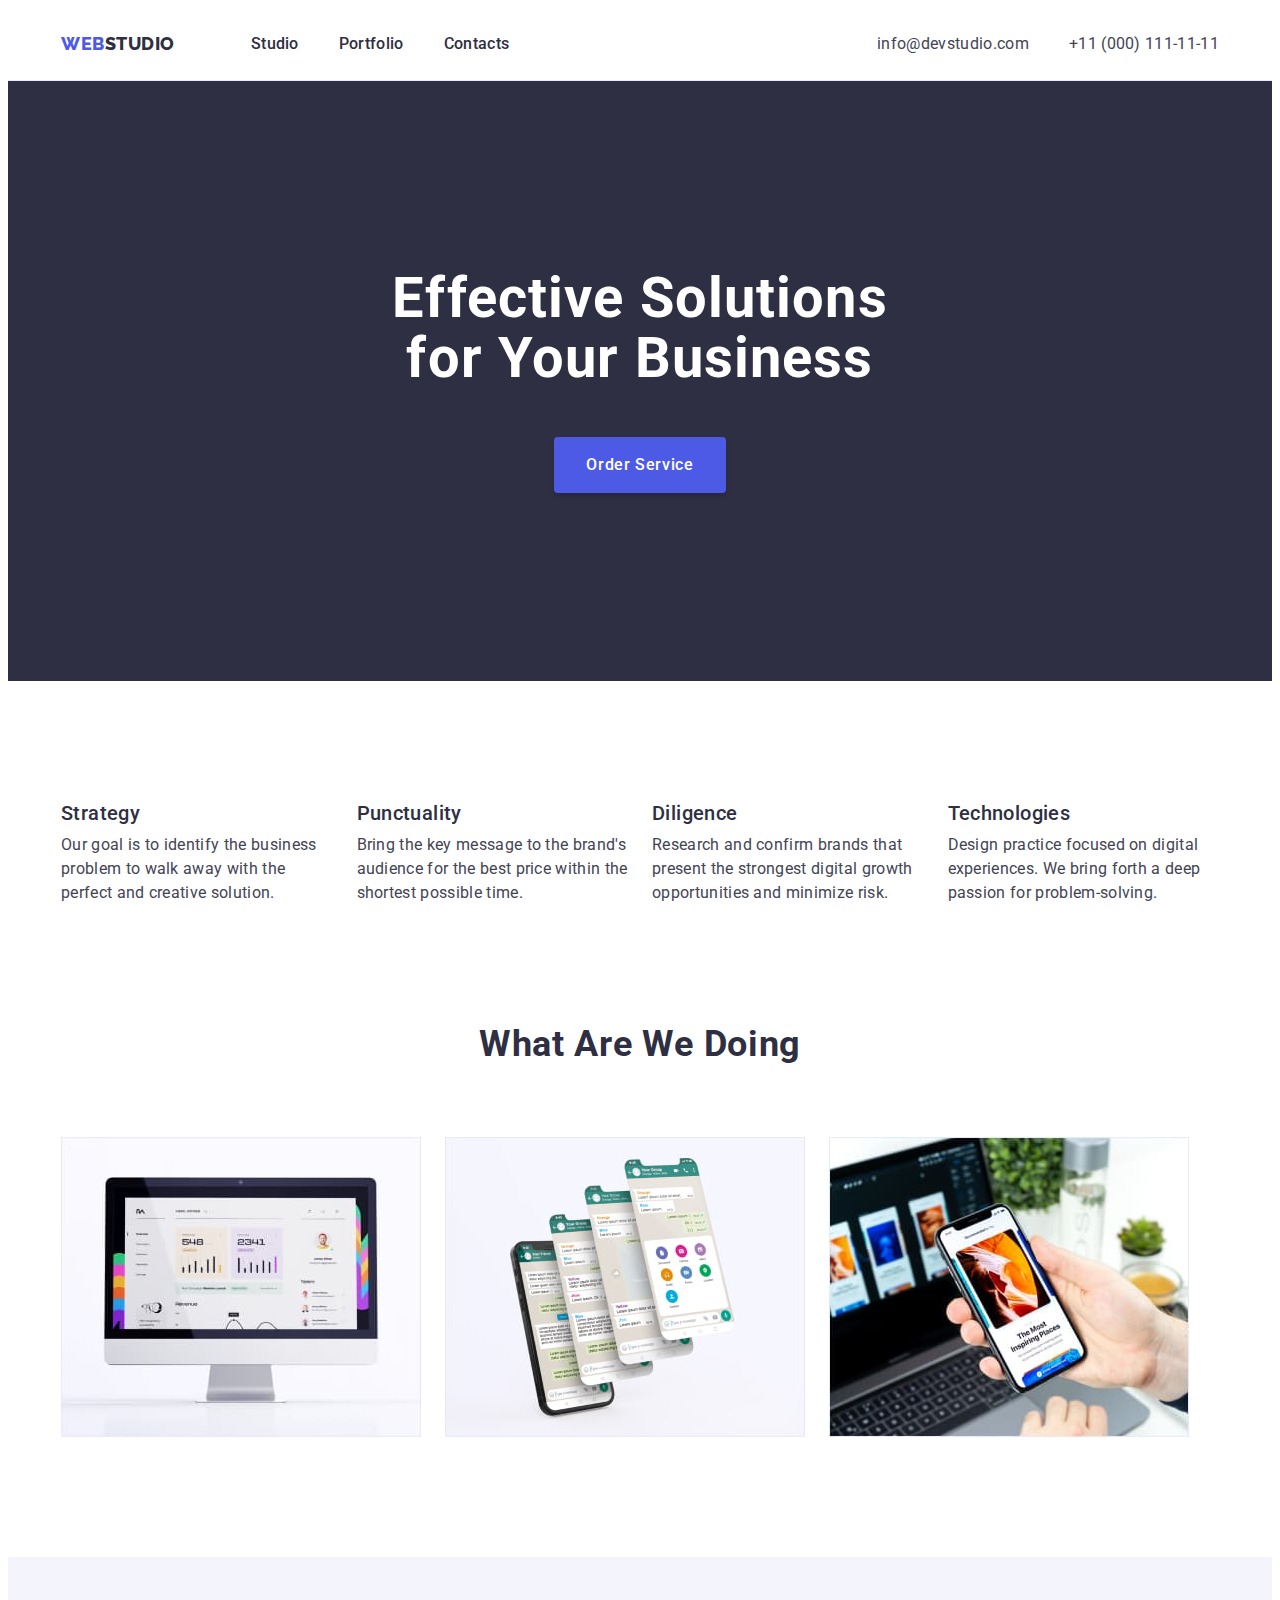
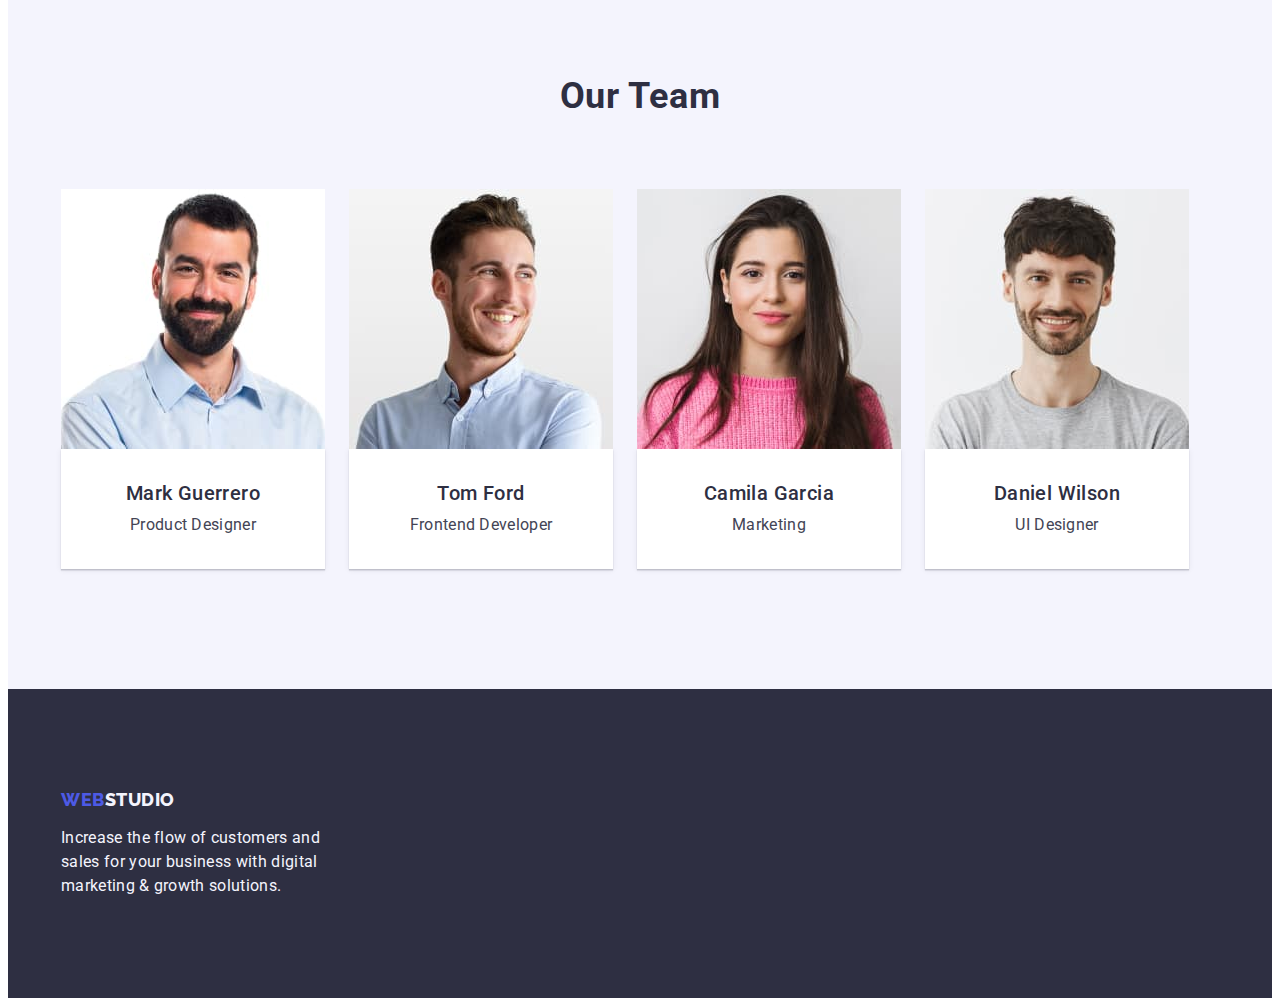
==== index.html @ 22bd16d6 "Initial commit" ====
<!DOCTYPE html>
<html lang="en">

<head>
  <meta charset="UTF-8" />
  <meta name="viewport" content="width=device-width, initial-scale=1.0" />
  <title>WebStudio</title>
  <link rel="stylesheet" href="https://cdnjs.cloudflare.com/ajax/libs/modern-normalize/2.0.0/modern-normalize.min.css"
    integrity="sha512-4xo8blKMVCiXpTaLzQSLSw3KFOVPWhm/TRtuPVc4WG6kUgjH6J03IBuG7JZPkcWMxJ5huwaBpOpnwYElP/m6wg=="
    crossorigin="anonymous" referrerpolicy="no-referrer" />
  <link rel="stylesheet" href="./css/styles.css" />
  <link rel="preconnect" href="https://fonts.googleapis.com" />
  <link rel="preconnect" href="https://fonts.gstatic.com" crossorigin />
  <link href="https://fonts.googleapis.com/css2?family=Raleway:wght@800&family=Roboto:wght@400;500;700;900&display=swap"
    rel="stylesheet" />
</head>

<body>
  <header class="header">
    <div class="container header-wrap">
      <nav class="header-nav">
        <a class="link logo" href="./index.html">Web<span class="logo-acent">Studio</span></a>
        <ul class="header-list list">
          <li>
            <a class="header-list-item link" href="./index.html">Studio</a>
          </li>
          <li>
            <a class="header-list-item link" href="./portfolio.html">Portfolio</a>
          </li>
          <li><a class="header-list-item link" href="">Contacts</a></li>
        </ul>
      </nav>
      <address class="header-address">
        <ul class="header-list list">
          <li>
            <a class="header-address-item link" href="mailto:info@devstudio.com">info@devstudio.com</a>
          </li>
          <li>
            <a class="header-address-item link" href="tel:+110001111111">+11 (000) 111-11-11</a>
          </li>
        </ul>
      </address>
    </div>
  </header>
  <main>
    <section class="main-banner section">
      <div class="container">
        <h1 class="main-banner-title">Effective Solutions for Your Business</h1>
        <button class="button main-banner-button" type="button">
          Order Service
        </button>
      </div>
    </section>
    <section id="studio" class="studio section">
      <div class="container">
        <h2 class="section-title visually-hidden">Advantages</h2>
        <ul class="list studio-list">
          <li class="studio-list-item">
            <h3 class="section-sub-title">Strategy</h3>
            <p class="main-text">
              Our goal is to identify the business problem to walk away with the
              perfect and creative solution.
            </p>
          </li>
          <li class="studio-list-item">
            <h3 class="section-sub-title">Punctuality</h3>
            <p class="main-text">
              Bring the key message to the brand's audience for the best price
              within the shortest possible time.
            </p>
          </li>
          <li class="studio-list-item">
            <h3 class="section-sub-title">Diligence</h3>
            <p class="main-text">
              Research and confirm brands that present the strongest digital
              growth opportunities and minimize risk.
            </p>
          </li>
          <li class="studio-list-item">
            <h3 class="section-sub-title">Technologies</h3>
            <p class="main-text">
              Design practice focused on digital experiences. We bring forth a
              deep passion for problem-solving.
            </p>
          </li>
        </ul>
      </div>
    </section>
    <section id="portfolio" class="portfolio section">
      <div class="container">
        <h2 class="section-title">What are we doing</h2>
        <ul class="portfolio-list list">
          <li class="portfolio-item">
            <img src="./images/contact1.jpg" alt="monitor" width="360" height="300" />
          </li>
          <li class="portfolio-item">
            <img src="./images/contact2.jpg" alt="screens phone" width="360" height="300" />
          </li>
          <li class="portfolio-item">
            <img src="./images/contact3.jpg" alt="phone in hand" width="360" height="300" />
          </li>
        </ul>
      </div>
    </section>
    <section id="contacts" class="contacts section">
      <div class="container contacts-wrap">
        <h2 class="section-title">Our Team</h2>
        <ul class="contacts-list list">
          <li class="contacts-item">
            <img src="./images/team1.jpg" alt="member of our team" width="264" height="260" />
            <div class="contacts-list-info">
              <h3 class="section-sub-title">Mark Guerrero</h3>
              <p class="main-text">Product Designer</p>
            </div>
          </li>
          <li class="contacts-item">
            <img src="./images/team2.jpg" alt="member of our team" width="264" height="260" />
            <div class="contacts-list-info">
              <h3 class="section-sub-title">Tom Ford</h3>
              <p class="main-text">Frontend Developer</p>
            </div>
          </li>
          <li class="contacts-item">
            <img src="./images/team3.jpg" alt="member of our team" width="264" height="260" />
            <div class="contacts-list-info">
              <h3 class="section-sub-title">Camila Garcia</h3>
              <p class="main-text">Marketing</p>
            </div>
          </li>
          <li class="contacts-item">
            <img src="./images/team4.jpg" alt="member of our team" width="264" height="260" />
            <div class="contacts-list-info">
              <h3 class="section-sub-title">Daniel Wilson</h3>
              <p class="main-text">UI Designer</p>
            </div>
          </li>
        </ul>
      </div>
    </section>
  </main>
  <footer class="footer">
    <div class="container">
      <a class="link logo" href="./index.html">Web<span class="logo-acent">Studio</span></a>
      <p class="main-text">
        Increase the flow of customers and sales for your business with digital
        marketing & growth solutions.
      </p>
    </div>
  </footer>
</body>

</html>
---- css/styles.css ----
/* CSS Variables */
:root {
    --primary-font: "Roboto", sans-serif;
    --title-font: "Raleway", sans-serif;
    --primary-dark-color: #2e2f42;
    --primary-light-color: #ffffff;
    --second-light-color: #f4f4fd;
    --third-ligth-color: #e7e9fc;
    --second-primary-color: #2e2f42;
    --color-text: #434455;
    --corp-color: #4d5ae5;
    --corp-color-hover: #404bbf;
}

/* Reset */
body {
    font-family: var(--primary-font);
    font-size: 16px;
    line-height: 1.5;
    letter-spacing: 0.02em;
    color: var(--color-text);
    background: var(--primary-light-color);
}

p,
h1,
h2,
h3,
h4,
h5,
h6 {
    margin: 0;
}

img {
    display: block;
}

ul,
ol {
    margin: 0;
    padding: 0;
}

.link {
    text-decoration: none;
    color: currentColor;
}

.list {
    list-style-type: none;
}

.container {
    width: 1158px;
    padding: 0 15px;
    margin: 0 auto;
}

.section {
    padding-bottom: 120px;
}

.section-title {
    font-size: 36px;
    line-height: 1.11;
    letter-spacing: 0.02em;
    text-transform: capitalize;
    color: var(--primary-dark-color);
}

.visually-hidden {
    position: absolute;
    width: 1px;
    height: 1px;
    margin: -1px;
    border: 0;
    padding: 0;
    white-space: nowrap;
    clip-path: inset(100%);
    clip: rect(0 0 0 0);
    overflow: hidden;
}

.main-banner-title,
.section-title,
.section-sub-title {
    text-align: center;
}

.section-sub-title {
    font-size: 20px;
    font-weight: 500;
    line-height: 1.2;
    letter-spacing: 0.02em;
    color: var(--primary-dark-color);
}

.logo {
    font-family: var(--title-font);
    font-size: 18px;
    font-weight: 800;
    line-height: 1.17;
    letter-spacing: 0.03em;
    text-transform: uppercase;
    color: var(--corp-color);
    display: inline-block;
}

.logo-acent {
    color: var(--primary-dark-color);
}

.button {
    font-family: inherit;
    cursor: pointer;
    font-weight: 500;
    font-size: 16px;
    line-height: 1.5;
    letter-spacing: 0.04em;
}

.main-banner-button {
    background-color: var(--corp-color);
    color: var(--primary-light-color);
}

.button:hover,
.button:focus {
    background-color: var(--corp-color-hover);
}

/* style for header */

.header {
    background-color: var(--primary-light-color);
    border-bottom: 1px solid var(--third-ligth-color);
}

.header-wrap {
    display: flex;
    justify-content: space-between;
}

.header .link {
    padding: 24px 0;
    display: block;
}

.header .logo {
    margin-right: 76px;
}

.header-nav {
    display: flex;
    align-items: center;
}

.header-list {
    display: flex;
    gap: 40px;
}

.header-list-item,
.header-address-item {
    font-size: 16px;
    line-height: 1.5;
    letter-spacing: 0.02em;
}

.header-list-item {
    font-weight: 500;
    color: var(--primary-dark-color);
}

.header-list-item:hover,
.header-list-item:focus {
    color: var(--corp-color-hover);
}

.header-address {
    font-style: normal;
}

.header-address-item {
    color: var(--color-text);
}

.header-address-item:hover,
.header-address-item:focus {
    color: var(--corp-color-hover);
}

/* style for foter */
.footer {
    background-color: var(--second-primary-color);
    color: var(--second-light-color);
    padding: 100px 0 100px;
}

.footer .logo-acent {
    color: var(--second-light-color);
}

.footer .main-text {
    max-width: 264px;
}

.footer .logo {
    margin-bottom: 16px;
}

/* section main-banner  */
.main-banner {
    background-color: var(--primary-dark-color);
    padding: 188px 0 188px;
}

.main-banner-title {
    font-size: 56px;
    font-weight: 700;
    line-height: 1.07;
    letter-spacing: 0.02em;
    color: var(--primary-light-color);
    max-width: 496px;
    margin: 0 auto;
}

.main-banner-button {
    margin: 48px auto 0;
    display: block;
    padding: 16px 32px;
    border: none;
    min-width: 169px;
    border-radius: 4px;
    box-shadow: 0px 4px 4px 0px rgba(0, 0, 0, 0.15);
}

/* section studio */
.studio {
    padding: 120px 0;
}

.studio-list {
    display: flex;
    gap: 24px;
}

.studio-list-item {
    width: calc((100% - 24px * 3)/4);
}

.studio-list-item .section-sub-title {
    margin-bottom: 8px;
    text-align: left;
}

/* section portfolio */

.portfolio .section-title {
    margin-bottom: 72px;
}

.portfolio-list {
    display: flex;
    gap: 24px;
}

/* section contacts */
.contacts {
    background-color: var(--second-light-color);
    padding: 120px 0;
}

.contacts .section-title {
    margin-bottom: 72px;
}

.contacts-list {
    display: flex;
    gap: 24px;
}

.contacts-item {
    text-align: center;
    background: var(--primary-light-color);
    border-radius: 0px 0px 4px 4px;
}

.contacts-list-info {
    padding: 32px 0;
    background: var(--white, #FFF);
    box-shadow: 0px 2px 1px 0px rgba(46, 47, 66, 0.08),
        0px 1px 1px 0px rgba(46, 47, 66, 0.16),
        0px 1px 6px 0px rgba(46, 47, 66, 0.08);
}

.contacts-list-info .section-sub-title {
    margin-bottom: 8px;
}

/* section portfolio-page */
.portfolio-page {
    padding-top: 96px;
}

.portfolio-page-item .section-sub-title {
    text-align: left;
}

.filter {
    margin-bottom: 72px;
    display: flex;
    justify-content: center;
    gap: 24px;
}

.filter-button {
    background: var(--second-light-color);
    color: var(--corp-color);
    font-size: 16px;
    font-weight: 500;
    line-height: 1.5;
    letter-spacing: 0.04em;
    border-radius: 4px;
    padding: 12px 24px;
    border: 1px solid var(--third-ligth-color);
}

.filter-button:hover,
.filter-button:focus {
    background: var(--corp-color-hover);
    color: var(--primary-light-color);
    box-shadow: 0px 2px 2px 0px rgba(0, 0, 0, 0.12),
        0px 2px 1px 0px rgba(0, 0, 0, 0.08),
        0px 3px 1px 0px rgba(0, 0, 0, 0.10);
    border: 1px solid transparent;
}

.portfolio-page-list {
    display: flex;
    flex-wrap: wrap;
    gap: 48px 24px;
}

.portfolio-page-item {
    width: calc((100% - 24px * 2) / 3);
}

.portfolio-page-item-info {
    padding: 32px 16px;
    background: var(--white, #FFF);
    border: 1px solid var(--third-ligth-color);
    border-top: none;
}

.portfolio-page-item-info .section-sub-title {
    margin-bottom: 8px;
}
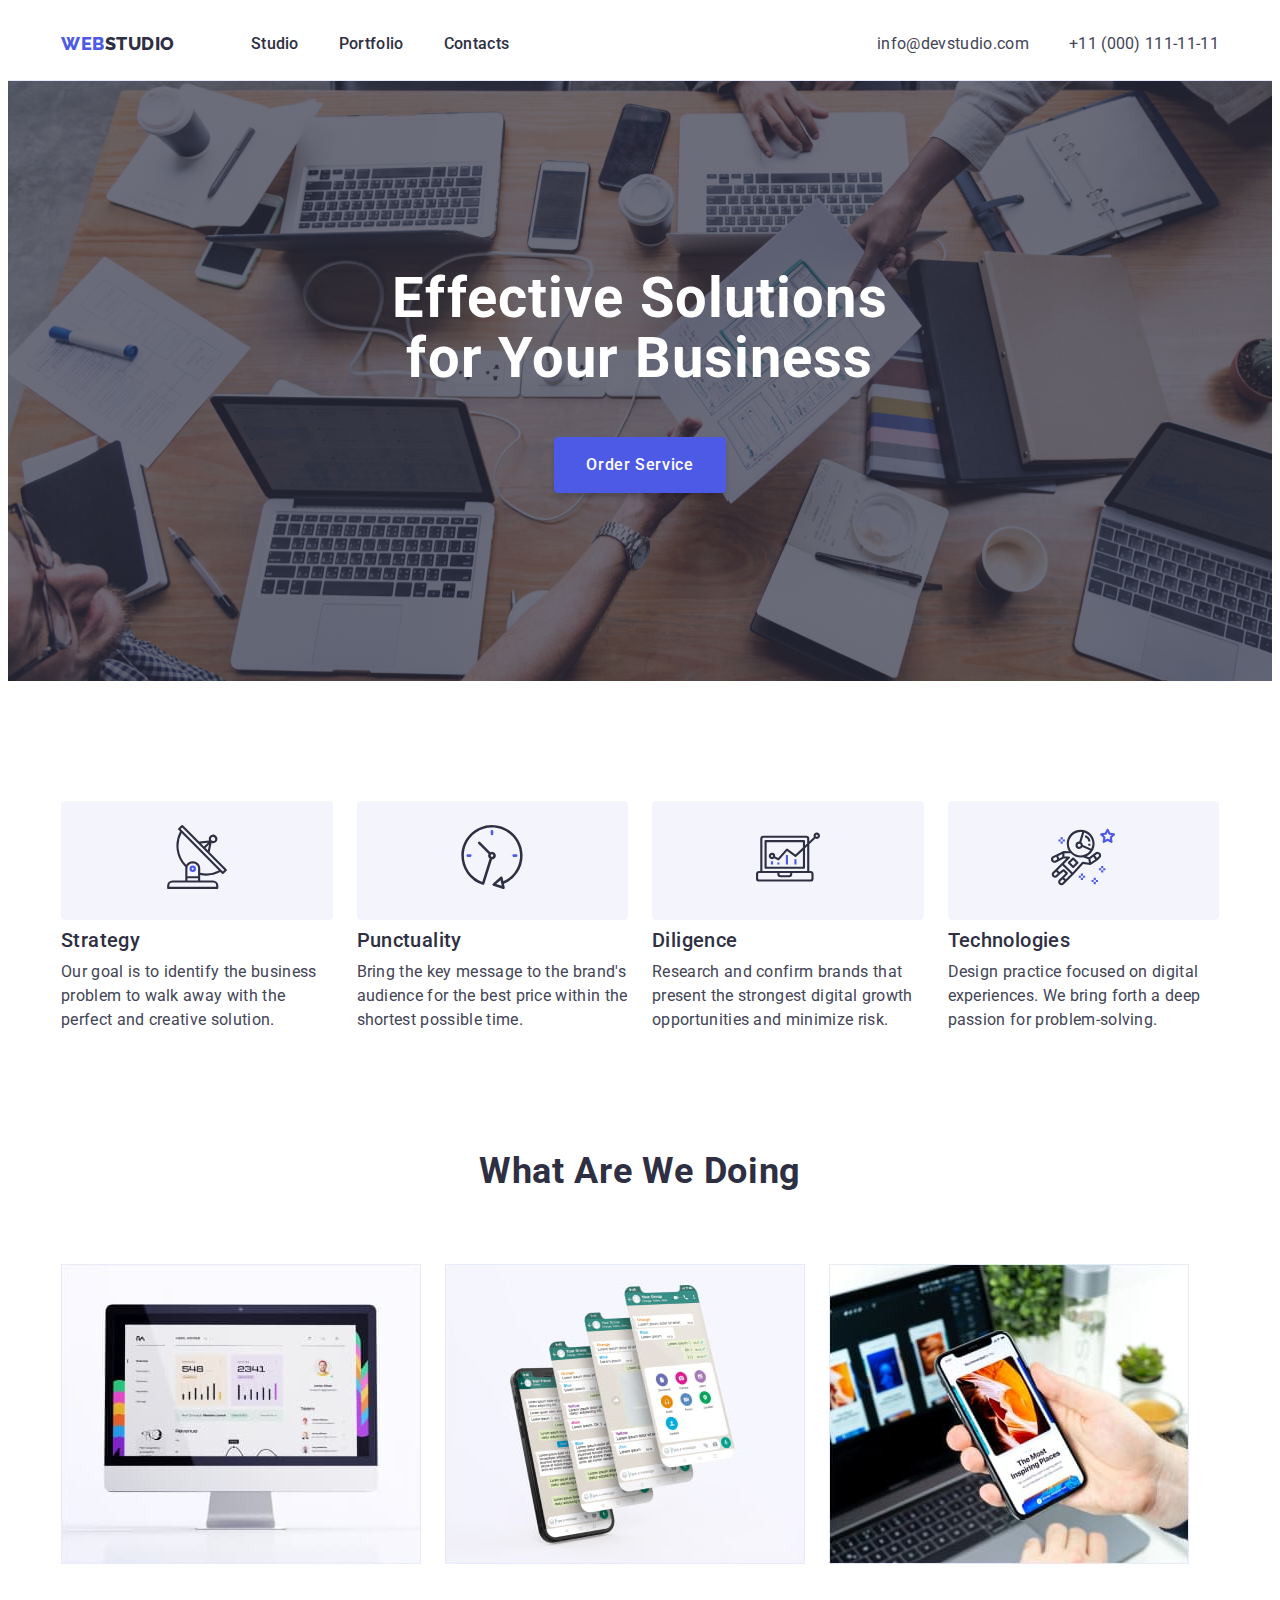
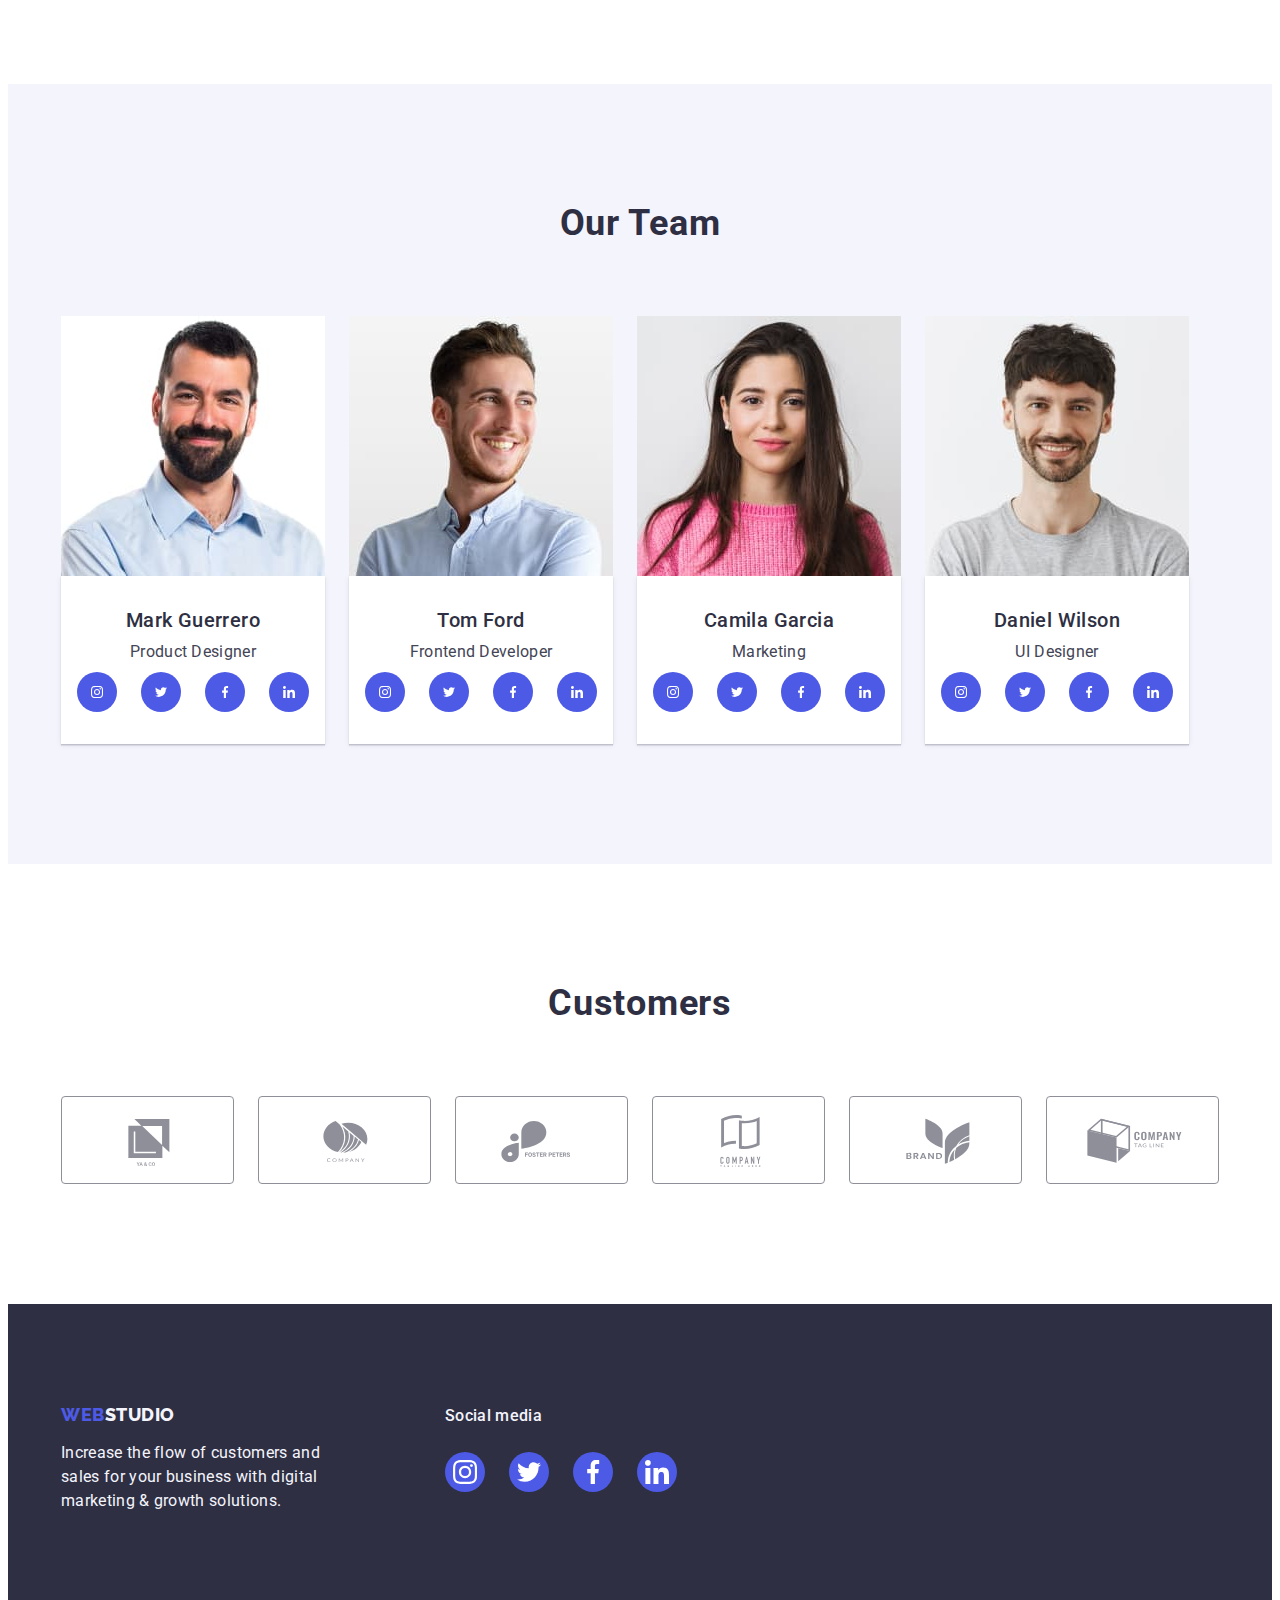
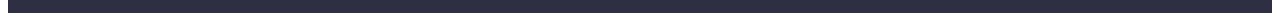
==== commit 2dbd872d: "mark up and style" ====
--- a/index.html
+++ b/index.html
@@ -44,9 +44,18 @@
   </header>
   <main>
     <section class="main-banner section">
+      <div class="backdrop is-hidden" data-modal>
+        <div class="modal">
+          <button class="modal-btn" type="button" data-modal-close>
+            <svg class="social-icon" width="8" height="8">
+              <use href="./images/icons.svg#icon-close-black"></use>
+            </svg>
+          </button>
+        </div>
+      </div>
       <div class="container">
         <h1 class="main-banner-title">Effective Solutions for Your Business</h1>
-        <button class="button main-banner-button" type="button">
+        <button class="button main-banner-button" type="button" data-modal-open>
           Order Service
         </button>
       </div>
@@ -56,6 +65,11 @@
         <h2 class="section-title visually-hidden">Advantages</h2>
         <ul class="list studio-list">
           <li class="studio-list-item">
+            <div class="studio-list-icon">
+              <svg class="social-icon" width="64" height="64">
+                <use href="./images/icons.svg#icon-antenna"></use>
+              </svg>
+            </div>
             <h3 class="section-sub-title">Strategy</h3>
             <p class="main-text">
               Our goal is to identify the business problem to walk away with the
@@ -63,6 +77,11 @@
             </p>
           </li>
           <li class="studio-list-item">
+            <div class="studio-list-icon">
+              <svg class="social-icon" width="64" height="64">
+                <use href="./images/icons.svg#icon-clock"></use>
+              </svg>
+            </div>
             <h3 class="section-sub-title">Punctuality</h3>
             <p class="main-text">
               Bring the key message to the brand's audience for the best price
@@ -70,6 +89,11 @@
             </p>
           </li>
           <li class="studio-list-item">
+            <div class="studio-list-icon">
+              <svg class="social-icon" width="64" height="64">
+                <use href="./images/icons.svg#icon-diagram"></use>
+              </svg>
+            </div>
             <h3 class="section-sub-title">Diligence</h3>
             <p class="main-text">
               Research and confirm brands that present the strongest digital
@@ -77,6 +101,11 @@
             </p>
           </li>
           <li class="studio-list-item">
+            <div class="studio-list-icon">
+              <svg class="social-icon" width="64" height="64">
+                <use href="./images/icons.svg#icon-astronaut"></use>
+              </svg>
+            </div>
             <h3 class="section-sub-title">Technologies</h3>
             <p class="main-text">
               Design practice focused on digital experiences. We bring forth a
@@ -111,6 +140,36 @@
             <div class="contacts-list-info">
               <h3 class="section-sub-title">Mark Guerrero</h3>
               <p class="main-text">Product Designer</p>
+              <ul class="icon-list list">
+                <li>
+                  <a href="" class="icon-link">
+                    <svg class="social-icon" width="12" height="12">
+                      <use href="./images/icons.svg#icon-instagram"></use>
+                    </svg>
+                  </a>
+                </li>
+                <li>
+                  <a href="" class="icon-link">
+                    <svg class="social-icon" width="12" height="12">
+                      <use href="./images/icons.svg#icon-twitter"></use>
+                    </svg>
+                  </a>
+                </li>
+                <li>
+                  <a href="" class="icon-link">
+                    <svg class="social-icon" width="12" height="12">
+                      <use href="./images/icons.svg#icon-facebook"></use>
+                    </svg>
+                  </a>
+                </li>
+                <li>
+                  <a href="" class="icon-link">
+                    <svg class="social-icon" width="12" height="12">
+                      <use href="./images/icons.svg#icon-linkedin"></use>
+                    </svg>
+                  </a>
+                </li>
+              </ul>
             </div>
           </li>
           <li class="contacts-item">
@@ -118,6 +177,36 @@
             <div class="contacts-list-info">
               <h3 class="section-sub-title">Tom Ford</h3>
               <p class="main-text">Frontend Developer</p>
+              <ul class="icon-list list">
+                <li>
+                  <a href="" class="icon-link">
+                    <svg class="social-icon" width="12" height="12">
+                      <use href="./images/icons.svg#icon-instagram"></use>
+                    </svg>
+                  </a>
+                </li>
+                <li>
+                  <a href="" class="icon-link">
+                    <svg class="social-icon" width="12" height="12">
+                      <use href="./images/icons.svg#icon-twitter"></use>
+                    </svg>
+                  </a>
+                </li>
+                <li>
+                  <a href="" class="icon-link">
+                    <svg class="social-icon" width="12" height="12">
+                      <use href="./images/icons.svg#icon-facebook"></use>
+                    </svg>
+                  </a>
+                </li>
+                <li>
+                  <a href="" class="icon-link">
+                    <svg class="social-icon" width="12" height="12">
+                      <use href="./images/icons.svg#icon-linkedin"></use>
+                    </svg>
+                  </a>
+                </li>
+              </ul>
             </div>
           </li>
           <li class="contacts-item">
@@ -125,6 +214,36 @@
             <div class="contacts-list-info">
               <h3 class="section-sub-title">Camila Garcia</h3>
               <p class="main-text">Marketing</p>
+              <ul class="icon-list list">
+                <li>
+                  <a href="" class="icon-link">
+                    <svg class="social-icon" width="12" height="12">
+                      <use href="./images/icons.svg#icon-instagram"></use>
+                    </svg>
+                  </a>
+                </li>
+                <li>
+                  <a href="" class="icon-link">
+                    <svg class="social-icon" width="12" height="12">
+                      <use href="./images/icons.svg#icon-twitter"></use>
+                    </svg>
+                  </a>
+                </li>
+                <li>
+                  <a href="" class="icon-link">
+                    <svg class="social-icon" width="12" height="12">
+                      <use href="./images/icons.svg#icon-facebook"></use>
+                    </svg>
+                  </a>
+                </li>
+                <li>
+                  <a href="" class="icon-link">
+                    <svg class="social-icon" width="12" height="12">
+                      <use href="./images/icons.svg#icon-linkedin"></use>
+                    </svg>
+                  </a>
+                </li>
+              </ul>
             </div>
           </li>
           <li class="contacts-item">
@@ -132,21 +251,124 @@
             <div class="contacts-list-info">
               <h3 class="section-sub-title">Daniel Wilson</h3>
               <p class="main-text">UI Designer</p>
-            </div>
+              <ul class="icon-list list">
+                <li>
+                  <a href="" class="icon-link">
+                    <svg class="social-icon" width="12" height="12">
+                      <use href="./images/icons.svg#icon-instagram"></use>
+                    </svg>
+                  </a>
+                </li>
+                <li>
+                  <a href="" class="icon-link">
+                    <svg class="social-icon" width="12" height="12">
+                      <use href="./images/icons.svg#icon-twitter"></use>
+                    </svg>
+                  </a>
+                </li>
+                <li>
+                  <a href="" class="icon-link">
+                    <svg class="social-icon" width="12" height="12">
+                      <use href="./images/icons.svg#icon-facebook"></use>
+                    </svg>
+                  </a>
+                </li>
+                <li>
+                  <a href="" class="icon-link">
+                    <svg class="social-icon" width="12" height="12">
+                      <use href="./images/icons.svg#icon-linkedin"></use>
+                    </svg>
+                  </a>
+                </li>
+              </ul>
+            </div>
+          </li>
+        </ul>
+      </div>
+    </section>
+    <section class="customers section">
+      <div class="container">
+        <h2 class="section-title">Customers</h2>
+        <ul class="customers-list list">
+          <li class="customers-item list">
+            <svg class="icon" width="104" height="56">
+              <use href="./images/icons.svg#customers-first"></use>
+            </svg>
+          </li>
+          <li class="customers-item list">
+            <svg class="icon" width="104" height="56">
+              <use href="./images/icons.svg#customers-second"></use>
+            </svg>
+          </li>
+          <li class="customers-item list">
+            <svg class="icon" width="104" height="56">
+              <use href="./images/icons.svg#customers-third"></use>
+            </svg>
+          </li>
+          <li class="customers-item list">
+            <svg class="icon" width="104" height="56">
+              <use href="./images/icons.svg#customers-fourth"></use>
+            </svg>
+          </li>
+          <li class="customers-item list">
+            <svg class="icon" width="104" height="56">
+              <use href="./images/icons.svg#customers-fifth"></use>
+            </svg>
+          </li>
+          <li class="customers-item list">
+            <svg class="icon" width="104" height="56">
+              <use href="./images/icons.svg#customers-sixth"></use>
+            </svg>
           </li>
         </ul>
       </div>
     </section>
   </main>
   <footer class="footer">
-    <div class="container">
-      <a class="link logo" href="./index.html">Web<span class="logo-acent">Studio</span></a>
-      <p class="main-text">
-        Increase the flow of customers and sales for your business with digital
-        marketing & growth solutions.
-      </p>
+    <div class="container footer-wrap">
+      <div>
+        <a class="link logo" href="./index.html">Web<span class="logo-acent">Studio</span></a>
+        <p class="main-text">
+          Increase the flow of customers and sales for your business with digital
+          marketing & growth solutions.
+        </p>
+      </div>
+      <div class="social-wrap">
+        <p class="social-wrap-title">Social media</p>
+        <ul class="icon-list list">
+          <li>
+            <a href="" class="icon-link">
+              <svg class="social-icon" width="24" height="24">
+                <use href="./images/icons.svg#icon-instagram"></use>
+              </svg>
+            </a>
+          </li>
+          <li>
+            <a href="" class="icon-link">
+              <svg class="social-icon" width="24" height="24">
+                <use href="./images/icons.svg#icon-twitter"></use>
+              </svg>
+            </a>
+          </li>
+          <li>
+            <a href="" class="icon-link">
+              <svg class="social-icon" width="24" height="24">
+                <use href="./images/icons.svg#icon-facebook"></use>
+              </svg>
+            </a>
+          </li>
+          <li>
+            <a href="" class="icon-link">
+              <svg class="social-icon" width="24" height="24">
+                <use href="./images/icons.svg#icon-linkedin"></use>
+              </svg>
+            </a>
+          </li>
+        </ul>
+      </div>
     </div>
   </footer>
+  <script src="./js/modal.js"></script>
 </body>
 
 </html>--- a/css/styles.css
+++ b/css/styles.css
@@ -10,6 +10,7 @@
     --color-text: #434455;
     --corp-color: #4d5ae5;
     --corp-color-hover: #404bbf;
+    --success-color: #31D0AA;
 }
 
 /* Reset */
@@ -118,11 +119,18 @@
     font-size: 16px;
     line-height: 1.5;
     letter-spacing: 0.04em;
+    transition: background-color 250ms ease;
+    -webkit-transition: background-color 250ms ease;
+    -moz-transition: background-color 250ms ease;
+    -ms-transition: background-color 250ms ease;
+    -o-transition: background-color 250ms ease;
+    transition-timing-function: cubic-bezier(0.4, 0, 0.2, 1);
 }
 
 .main-banner-button {
     background-color: var(--corp-color);
     color: var(--primary-light-color);
+    transition-timing-function: cubic-bezier(0.4, 0, 0.2, 1);
 }
 
 .button:hover,
@@ -169,8 +177,38 @@
 }
 
 .header-list-item {
+    position: relative;
     font-weight: 500;
     color: var(--primary-dark-color);
+    transition: color 250ms ease;
+    -webkit-transition: color 250ms ease;
+    -moz-transition: color 250ms ease;
+    -ms-transition: color 250ms ease;
+    -o-transition: color 250ms ease;
+}
+
+.header-list-item:after {
+    content: '';
+    position: absolute;
+    background-color: transparent;
+    border-radius: 2px;
+    height: 4px;
+    width: 100%;
+    bottom: 0;
+    left: 0;
+    transition: background-color 250ms ease;
+    -webkit-transition: background-color 250ms ease;
+    -moz-transition: background-color 250ms ease;
+    -ms-transition: background-color 250ms ease;
+    -o-transition: background-color 250ms ease;
+    transition-timing-function: cubic-bezier(0.4, 0, 0.2, 1);
+
+}
+
+.header-list-item:hover:after,
+.header-list-item:focus:after {
+    background-color: var(--corp-color-hover);
+
 }
 
 .header-list-item:hover,
@@ -184,6 +222,7 @@
 
 .header-address-item {
     color: var(--color-text);
+    transition: color 250ms ease;
 }
 
 .header-address-item:hover,
@@ -210,10 +249,26 @@
     margin-bottom: 16px;
 }
 
+.footer-wrap {
+    display: flex;
+    gap: 120px;
+}
+
+.footer-wrap .icon-list {
+    margin-top: 16px;
+}
+
+.social-wrap-title {
+    font-weight: 500;
+}
+
 /* section main-banner  */
 .main-banner {
-    background-color: var(--primary-dark-color);
+    background: linear-gradient(rgba(46, 47, 66, 0.70), rgba(46, 47, 66, 0.70)),
+        url('../../images/people-office.jpg');
+    background-repeat: no-repeat;
     padding: 188px 0 188px;
+    background-size: cover;
 }
 
 .main-banner-title {
@@ -236,6 +291,100 @@
     box-shadow: 0px 4px 4px 0px rgba(0, 0, 0, 0.15);
 }
 
+.backdrop.is-hidden {
+    opacity: 0;
+    pointer-events: none;
+    visibility: hidden;
+    transition-delay: 500ms;
+}
+
+.backdrop.is-hidden .modal {
+    transform: translate(-50%, -70%);
+    -webkit-transform: translate(-50%, -70%);
+    -moz-transform: translate(-50%, -70%);
+    -ms-transform: translate(-50%, -70%);
+    -o-transform: translate(-50%, -70%);
+    opacity: 0;
+}
+
+.backdrop {
+    position: fixed;
+    top: 0;
+    left: 0;
+    width: 100%;
+    height: 100%;
+    background: rgba(46, 47, 66, 0.40);
+    transition: opacity 250ms ease;
+    -webkit-transition: opacity 250ms ease;
+    -moz-transition: opacity 250ms ease;
+    -ms-transition: opacity 250ms ease;
+    -o-transition: opacity 250ms ease;
+}
+
+.modal {
+    border-radius: 4px;
+    background-color: #FCFCFC;
+    box-shadow: 0px 2px 1px 0px rgba(0, 0, 0, 0.20), 0px 1px 3px 0px rgba(0, 0, 0, 0.12), 0px 1px 1px 0px rgba(0, 0, 0, 0.14);
+    position: absolute;
+    top: 50%;
+    left: 50%;
+    width: 517px;
+    min-height: 794px;
+    opacity: 1;
+    transform: translate(-50%, -50%);
+    -webkit-transform: translate(-50%, -50%);
+    -moz-transform: translate(-50%, -50%);
+    -ms-transform: translate(-50%, -50%);
+    -o-transform: translate(-50%, -50%);
+    transition: transform 250ms ease, opacity 250ms ease;
+    -webkit-transition: transform 250ms ease, opacity 250ms ease;
+    -moz-transition: transform 250ms ease, opacity 250ms ease;
+    -ms-transition: transform 250ms ease, opacity 250ms ease;
+    -o-transition: transform 250ms ease, opacity 250ms ease;
+}
+
+.modal-btn {
+    width: 24px;
+    height: 24px;
+    position: absolute;
+    top: 24px;
+    right: 24px;
+    padding: 0;
+    display: flex;
+    justify-content: center;
+    align-items: center;
+    border: none;
+    background-color: var(--third-ligth-color);
+    cursor: pointer;
+    border-radius: 50%;
+    border: 1px solid #D0D2E3;
+    -webkit-border-radius: 50%;
+    -moz-border-radius: 50%;
+    -ms-border-radius: 50%;
+    -o-border-radius: 50%;
+    transition-timing-function: cubic-bezier(0.4, 0, 0.2, 1);
+    transition: border 250ms ease, background-color 250ms ease;
+    -webkit-transition: border 250ms ease, background-color 250ms ease;
+    -moz-transition: border 250ms ease, background-color 250ms ease;
+    -ms-transition: border 250ms ease, background-color 250ms ease;
+    -o-transition: border 250ms ease, background-color 250ms ease;
+}
+
+.modal-btn svg {
+    fill: #2E2F42;
+}
+
+.modal-btn:focus,
+.modal-btn:hover {
+    border: 1px solid var(--corp-color-hover);
+    background-color: var(--corp-color-hover);
+}
+
+.modal-btn:focus svg,
+.modal-btn:hover svg {
+    fill: #fff;
+}
+
 /* section studio */
 .studio {
     padding: 120px 0;
@@ -253,6 +402,14 @@
 .studio-list-item .section-sub-title {
     margin-bottom: 8px;
     text-align: left;
+}
+
+.studio-list-icon {
+    background-color: var(--second-light-color);
+    border-radius: 4px;
+    padding: 24px 0;
+    text-align: center;
+    margin-bottom: 8px;
 }
 
 /* section portfolio */
@@ -297,6 +454,82 @@
 
 .contacts-list-info .section-sub-title {
     margin-bottom: 8px;
+}
+
+.icon-link {
+    display: flex;
+    align-items: center;
+    justify-content: center;
+    width: 40px;
+    height: 40px;
+    background-color: var(--corp-color);
+    color: var(--primary-light-color);
+    border-radius: 50%;
+    -webkit-border-radius: 50%;
+    -moz-border-radius: 50%;
+    -ms-border-radius: 50%;
+    -o-border-radius: 50%;
+    transition: background-color 250ms ease;
+    -webkit-transition: background-color 250ms ease;
+    -moz-transition: background-color 250ms ease;
+    -ms-transition: background-color 250ms ease;
+    -o-transition: background-color 250ms ease;
+    transition-timing-function: cubic-bezier(0.4, 0, 0.2, 1);
+
+}
+
+.icon-link:focus,
+.icon-link:hover {
+    background-color: var(--success-color);
+}
+
+.icon-link svg {
+    fill: currentColor;
+}
+
+.icon-list {
+    display: flex;
+    justify-content: center;
+    gap: 24px;
+    padding-top: 8px;
+}
+
+/* section customers */
+.customers {
+    padding-top: 120px;
+}
+
+.customers-list {
+    display: flex;
+    gap: 24px;
+    margin-top: 72px;
+}
+
+.customers-item {
+    border-radius: 4px;
+    border: 1px solid #8E8F99;
+    width: calc((100% - 24px * 5)/6);
+    display: flex;
+    justify-content: center;
+    padding: 15px 0;
+    cursor: pointer;
+    color: #8E8F99;
+    transition: border 250ms ease, color 25ms ease;
+    -webkit-transition: border 250ms ease, color 25ms ease;
+    -moz-transition: border 250ms ease, color 25ms ease;
+    -ms-transition: border 250ms ease, color 25ms ease;
+    -o-transition: border 250ms ease, color 25ms ease;
+}
+
+.customers-item svg {
+    fill: currentColor;
+    transition: border 250ms ease,
+}
+
+.customers-item:focus,
+.customers-item:hover {
+    border: 1px solid var(--corp-color-hover);
+    color: var(--corp-color-hover);
 }
 
 /* section portfolio-page */
@@ -325,6 +558,8 @@
     border-radius: 4px;
     padding: 12px 24px;
     border: 1px solid var(--third-ligth-color);
+    transition-timing-function: cubic-bezier(0.4, 0, 0.2, 1);
+
 }
 
 .filter-button:hover,
@@ -345,6 +580,13 @@
 
 .portfolio-page-item {
     width: calc((100% - 24px * 2) / 3);
+    transition: box-shadow 250ms ease;
+    -webkit-transition: box-shadow 250ms ease;
+    -moz-transition: box-shadow 250ms ease;
+    -ms-transition: box-shadow 250ms ease;
+    -o-transition: box-shadow 250ms ease;
+    transition-timing-function: cubic-bezier(0.4, 0, 0.2, 1);
+
 }
 
 .portfolio-page-item-info {
@@ -356,4 +598,45 @@
 
 .portfolio-page-item-info .section-sub-title {
     margin-bottom: 8px;
+}
+
+.item-img-thumb {
+    position: relative;
+    overflow: hidden;
+}
+
+.portfolio-page-overlay {
+    position: absolute;
+    top: 0;
+    left: 0;
+    background-color: var(--corp-color);
+    padding: 40px 32px;
+    height: 100%;
+    color: var(--primary-light-color);
+    transition: transform 250ms ease;
+    -webkit-transition: transform 250ms ease;
+    -moz-transition: transform 250ms ease;
+    -ms-transition: transform 250ms ease;
+    -o-transition: transform 250ms ease;
+    transform: translatey(100%);
+    -webkit-transform: translatey(100%);
+    -moz-transform: translatey(100%);
+    -ms-transform: translatey(100%);
+    -o-transform: translatey(100%);
+}
+
+.portfolio-page-item:hover,
+.portfolio-page-item:focus {
+    box-shadow: 0px 2px 1px 0px rgba(46, 47, 66, 0.08),
+        0px 1px 1px 0px rgba(46, 47, 66, 0.16),
+        0px 1px 6px 0px rgba(46, 47, 66, 0.08);
+}
+
+.portfolio-page-item:hover .portfolio-page-overlay,
+.portfolio-page-item:focus .portfolio-page-overlay {
+    transform: translatey(0%);
+    -webkit-transform: translatey(0%);
+    -moz-transform: translatey(0%);
+    -ms-transform: translatey(0%);
+    -o-transform: translatey(0%);
 }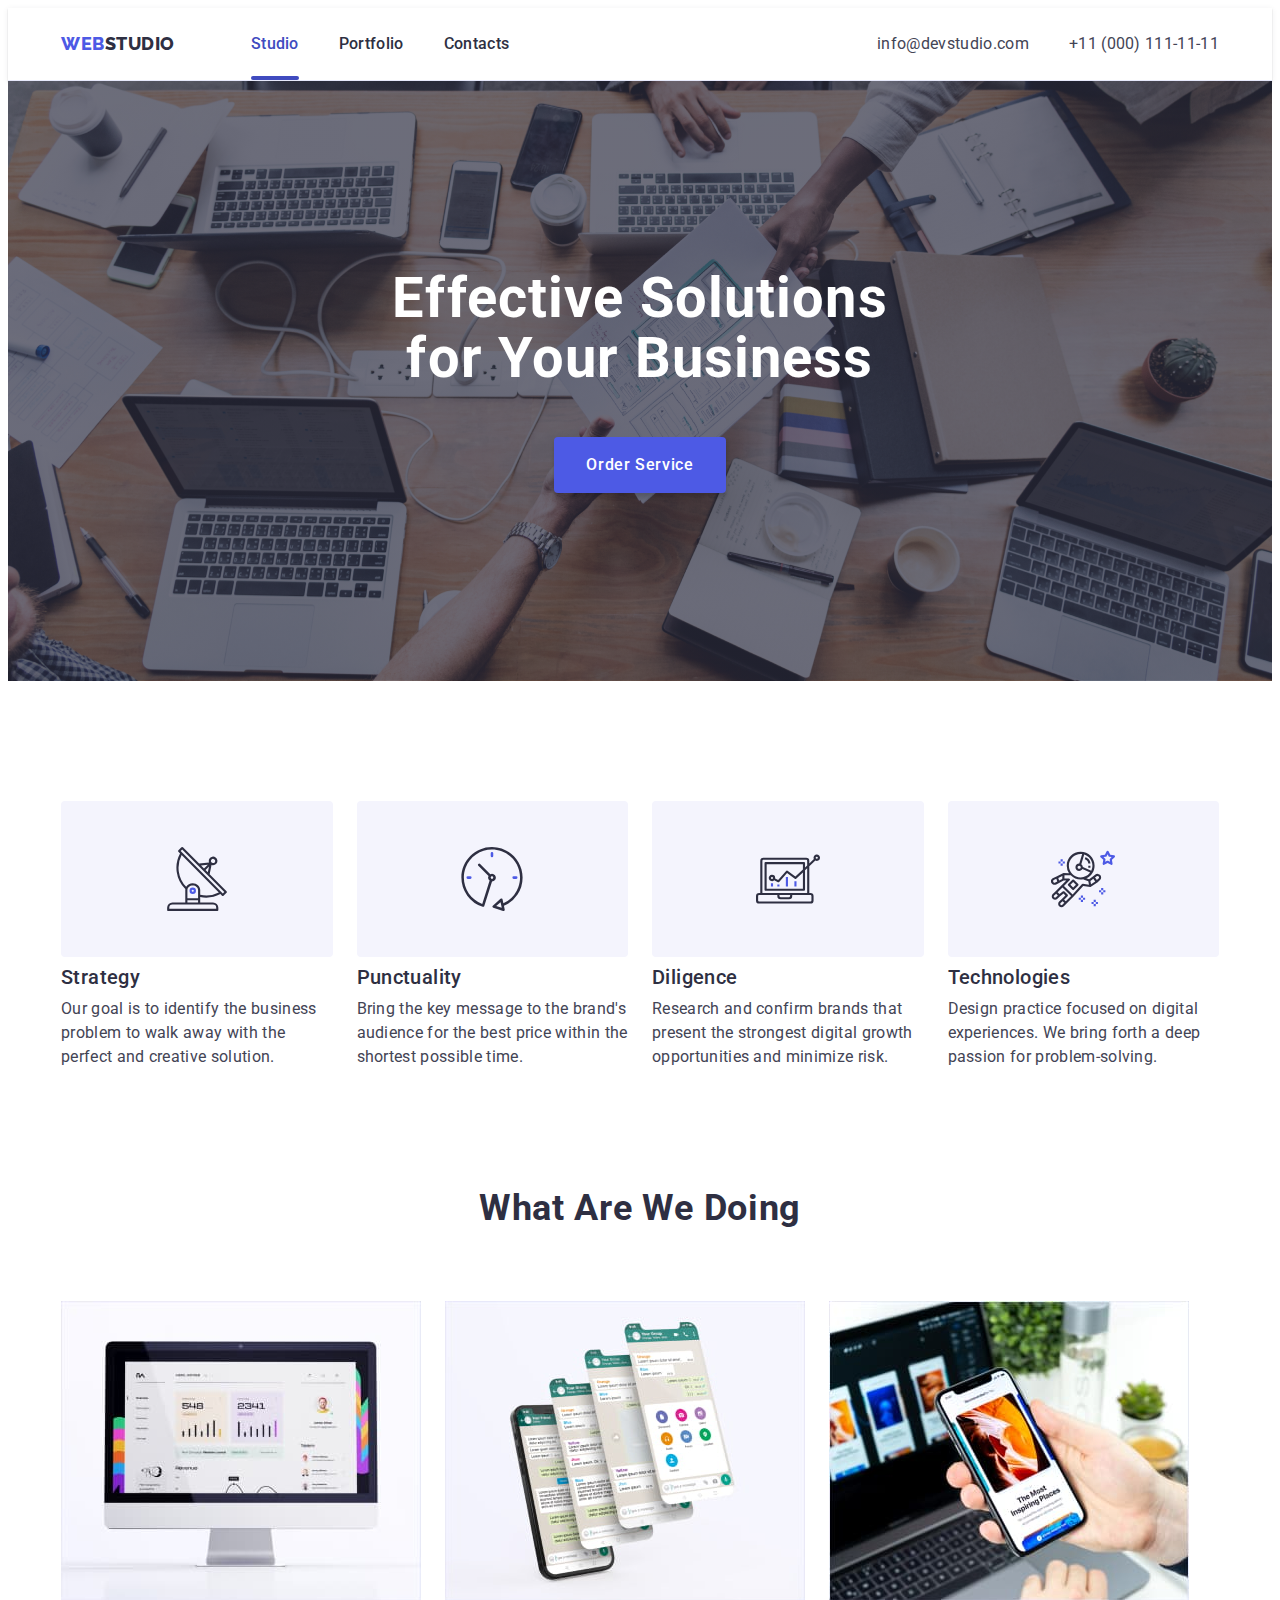
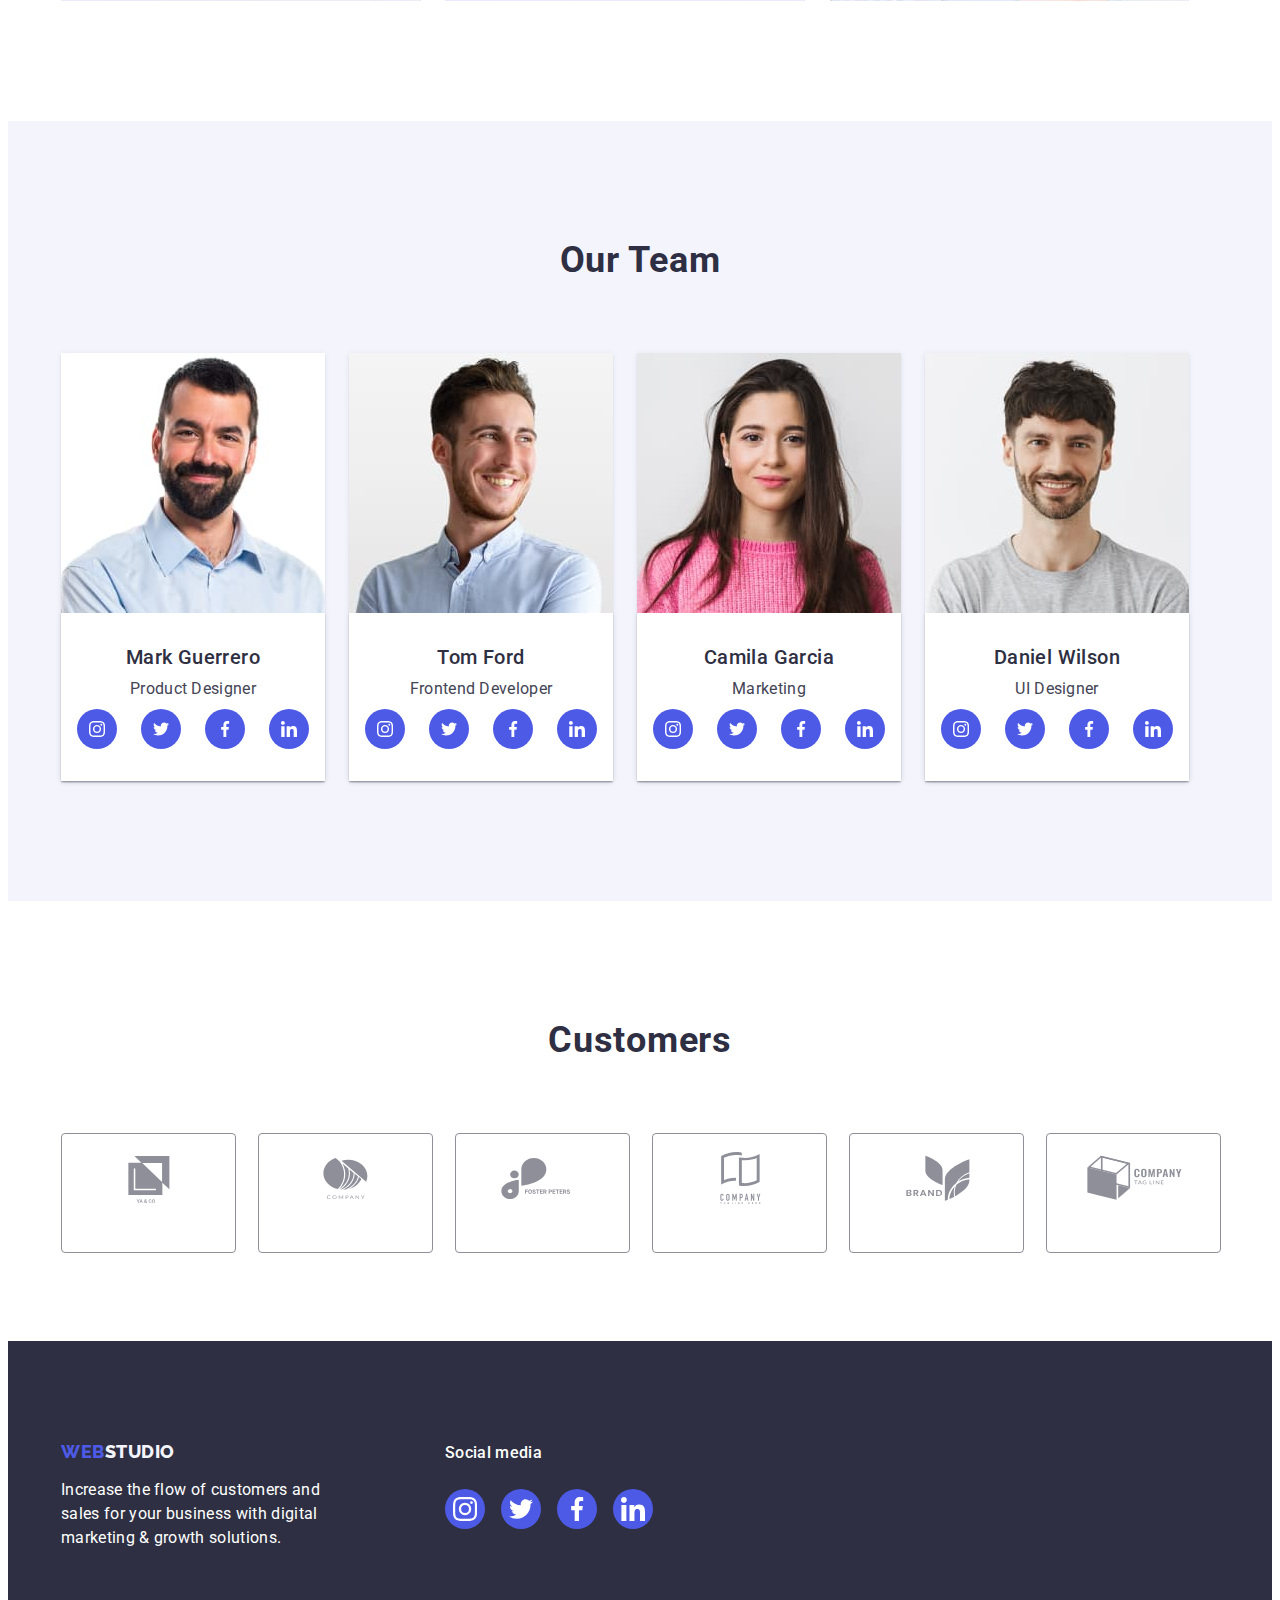
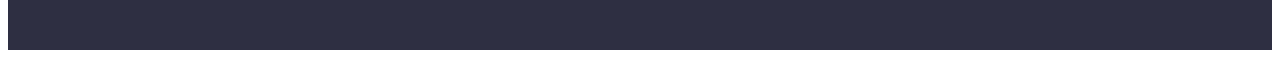
==== commit 42294f12: "mark up and style/3" ====
--- a/index.html
+++ b/index.html
@@ -22,7 +22,7 @@
         <a class="link logo" href="./index.html">Web<span class="logo-acent">Studio</span></a>
         <ul class="header-list list">
           <li>
-            <a class="header-list-item link" href="./index.html">Studio</a>
+            <a class="header-list-item header-list-item_active link" href="./index.html">Studio</a>
           </li>
           <li>
             <a class="header-list-item link" href="./portfolio.html">Portfolio</a>
@@ -44,6 +44,12 @@
   </header>
   <main>
     <section class="main-banner section">
+      <div class="container">
+        <h1 class="main-banner-title">Effective Solutions for Your Business</h1>
+        <button class="button main-banner-button" type="button" data-modal-open>
+          Order Service
+        </button>
+      </div>
       <div class="backdrop is-hidden" data-modal>
         <div class="modal">
           <button class="modal-btn" type="button" data-modal-close>
@@ -52,12 +58,6 @@
             </svg>
           </button>
         </div>
-      </div>
-      <div class="container">
-        <h1 class="main-banner-title">Effective Solutions for Your Business</h1>
-        <button class="button main-banner-button" type="button" data-modal-open>
-          Order Service
-        </button>
       </div>
     </section>
     <section id="studio" class="studio section">
@@ -141,30 +141,30 @@
               <h3 class="section-sub-title">Mark Guerrero</h3>
               <p class="main-text">Product Designer</p>
               <ul class="icon-list list">
-                <li>
-                  <a href="" class="icon-link">
-                    <svg class="social-icon" width="12" height="12">
+                <li class="icon-list-item">
+                  <a href="" class="icon-link">
+                    <svg class="social-icon" width="16" height="16">
                       <use href="./images/icons.svg#icon-instagram"></use>
                     </svg>
                   </a>
                 </li>
-                <li>
-                  <a href="" class="icon-link">
-                    <svg class="social-icon" width="12" height="12">
+                <li class="icon-list-item">
+                  <a href="" class="icon-link">
+                    <svg class="social-icon" width="16" height="16">
                       <use href="./images/icons.svg#icon-twitter"></use>
                     </svg>
                   </a>
                 </li>
-                <li>
-                  <a href="" class="icon-link">
-                    <svg class="social-icon" width="12" height="12">
+                <li class="icon-list-item">
+                  <a href="" class="icon-link">
+                    <svg class="social-icon" width="16" height="16">
                       <use href="./images/icons.svg#icon-facebook"></use>
                     </svg>
                   </a>
                 </li>
-                <li>
-                  <a href="" class="icon-link">
-                    <svg class="social-icon" width="12" height="12">
+                <li class="icon-list-item">
+                  <a href="" class="icon-link">
+                    <svg class="social-icon" width="16" height="16">
                       <use href="./images/icons.svg#icon-linkedin"></use>
                     </svg>
                   </a>
@@ -178,30 +178,30 @@
               <h3 class="section-sub-title">Tom Ford</h3>
               <p class="main-text">Frontend Developer</p>
               <ul class="icon-list list">
-                <li>
-                  <a href="" class="icon-link">
-                    <svg class="social-icon" width="12" height="12">
+                <li class="icon-list-item">
+                  <a href="" class="icon-link">
+                    <svg class="social-icon" width="16" height="16">
                       <use href="./images/icons.svg#icon-instagram"></use>
                     </svg>
                   </a>
                 </li>
-                <li>
-                  <a href="" class="icon-link">
-                    <svg class="social-icon" width="12" height="12">
+                <li class="icon-list-item">
+                  <a href="" class="icon-link">
+                    <svg class="social-icon" width="16" height="16">
                       <use href="./images/icons.svg#icon-twitter"></use>
                     </svg>
                   </a>
                 </li>
-                <li>
-                  <a href="" class="icon-link">
-                    <svg class="social-icon" width="12" height="12">
+                <li class="icon-list-item">
+                  <a href="" class="icon-link">
+                    <svg class="social-icon" width="16" height="16">
                       <use href="./images/icons.svg#icon-facebook"></use>
                     </svg>
                   </a>
                 </li>
-                <li>
-                  <a href="" class="icon-link">
-                    <svg class="social-icon" width="12" height="12">
+                <li class="icon-list-item">
+                  <a href="" class="icon-link">
+                    <svg class="social-icon" width="16" height="16">
                       <use href="./images/icons.svg#icon-linkedin"></use>
                     </svg>
                   </a>
@@ -215,30 +215,30 @@
               <h3 class="section-sub-title">Camila Garcia</h3>
               <p class="main-text">Marketing</p>
               <ul class="icon-list list">
-                <li>
-                  <a href="" class="icon-link">
-                    <svg class="social-icon" width="12" height="12">
+                <li class="icon-list-item">
+                  <a href="" class="icon-link">
+                    <svg class="social-icon" width="16" height="16">
                       <use href="./images/icons.svg#icon-instagram"></use>
                     </svg>
                   </a>
                 </li>
-                <li>
-                  <a href="" class="icon-link">
-                    <svg class="social-icon" width="12" height="12">
+                <li class="icon-list-item">
+                  <a href="" class="icon-link">
+                    <svg class="social-icon" width="16" height="16">
                       <use href="./images/icons.svg#icon-twitter"></use>
                     </svg>
                   </a>
                 </li>
-                <li>
-                  <a href="" class="icon-link">
-                    <svg class="social-icon" width="12" height="12">
+                <li class="icon-list-item">
+                  <a href="" class="icon-link">
+                    <svg class="social-icon" width="16" height="16">
                       <use href="./images/icons.svg#icon-facebook"></use>
                     </svg>
                   </a>
                 </li>
-                <li>
-                  <a href="" class="icon-link">
-                    <svg class="social-icon" width="12" height="12">
+                <li class="icon-list-item">
+                  <a href="" class="icon-link">
+                    <svg class="social-icon" width="16" height="16">
                       <use href="./images/icons.svg#icon-linkedin"></use>
                     </svg>
                   </a>
@@ -252,30 +252,30 @@
               <h3 class="section-sub-title">Daniel Wilson</h3>
               <p class="main-text">UI Designer</p>
               <ul class="icon-list list">
-                <li>
-                  <a href="" class="icon-link">
-                    <svg class="social-icon" width="12" height="12">
+                <li class="icon-list-item">
+                  <a href="" class="icon-link">
+                    <svg class="social-icon" width="16" height="16">
                       <use href="./images/icons.svg#icon-instagram"></use>
                     </svg>
                   </a>
                 </li>
-                <li>
-                  <a href="" class="icon-link">
-                    <svg class="social-icon" width="12" height="12">
+                <li class="icon-list-item">
+                  <a href="" class="icon-link">
+                    <svg class="social-icon" width="16" height="16">
                       <use href="./images/icons.svg#icon-twitter"></use>
                     </svg>
                   </a>
                 </li>
-                <li>
-                  <a href="" class="icon-link">
-                    <svg class="social-icon" width="12" height="12">
+                <li class="icon-list-item">
+                  <a href="" class="icon-link">
+                    <svg class="social-icon" width="16" height="16">
                       <use href="./images/icons.svg#icon-facebook"></use>
                     </svg>
                   </a>
                 </li>
-                <li>
-                  <a href="" class="icon-link">
-                    <svg class="social-icon" width="12" height="12">
+                <li class="icon-list-item">
+                  <a href="" class="icon-link">
+                    <svg class="social-icon" width="16" height="16">
                       <use href="./images/icons.svg#icon-linkedin"></use>
                     </svg>
                   </a>
@@ -291,34 +291,46 @@
         <h2 class="section-title">Customers</h2>
         <ul class="customers-list list">
           <li class="customers-item list">
-            <svg class="icon" width="104" height="56">
-              <use href="./images/icons.svg#customers-first"></use>
-            </svg>
-          </li>
-          <li class="customers-item list">
-            <svg class="icon" width="104" height="56">
-              <use href="./images/icons.svg#customers-second"></use>
-            </svg>
-          </li>
-          <li class="customers-item list">
-            <svg class="icon" width="104" height="56">
-              <use href="./images/icons.svg#customers-third"></use>
-            </svg>
-          </li>
-          <li class="customers-item list">
-            <svg class="icon" width="104" height="56">
-              <use href="./images/icons.svg#customers-fourth"></use>
-            </svg>
-          </li>
-          <li class="customers-item list">
-            <svg class="icon" width="104" height="56">
-              <use href="./images/icons.svg#customers-fifth"></use>
-            </svg>
-          </li>
-          <li class="customers-item list">
-            <svg class="icon" width="104" height="56">
-              <use href="./images/icons.svg#customers-sixth"></use>
-            </svg>
+            <a href="" class="customers-link">
+              <svg class="icon" width="104" height="56">
+                <use href="./images/icons.svg#customers-first"></use>
+              </svg>
+            </a>
+          </li>
+          <li class="customers-item list">
+            <a href="" class="customers-link">
+              <svg class="icon" width="104" height="56">
+                <use href="./images/icons.svg#customers-second"></use>
+              </svg>
+            </a>
+          </li>
+          <li class="customers-item list">
+            <a href="" class="customers-link">
+              <svg class="icon" width="104" height="56">
+                <use href="./images/icons.svg#customers-third"></use>
+              </svg>
+            </a>
+          </li>
+          <li class="customers-item list">
+            <a href="" class="customers-link">
+              <svg class="icon" width="104" height="56">
+                <use href="./images/icons.svg#customers-fourth"></use>
+              </svg>
+            </a>
+          </li>
+          <li class="customers-item list">
+            <a href="" class="customers-link">
+              <svg class="icon" width="104" height="56">
+                <use href="./images/icons.svg#customers-fifth"></use>
+              </svg>
+            </a>
+          </li>
+          <li class="customers-item list">
+            <a href="" class="customers-link">
+              <svg class="icon" width="104" height="56">
+                <use href="./images/icons.svg#customers-sixth"></use>
+              </svg>
+            </a>
           </li>
         </ul>
       </div>
@@ -326,7 +338,7 @@
   </main>
   <footer class="footer">
     <div class="container footer-wrap">
-      <div>
+      <div class="footer-logo-wrap">
         <a class="link logo" href="./index.html">Web<span class="logo-acent">Studio</span></a>
         <p class="main-text">
           Increase the flow of customers and sales for your business with digital
@@ -336,28 +348,28 @@
       <div class="social-wrap">
         <p class="social-wrap-title">Social media</p>
         <ul class="icon-list list">
-          <li>
+          <li class="icon-list-item">
             <a href="" class="icon-link">
               <svg class="social-icon" width="24" height="24">
                 <use href="./images/icons.svg#icon-instagram"></use>
               </svg>
             </a>
           </li>
-          <li>
+          <li class="icon-list-item">
             <a href="" class="icon-link">
               <svg class="social-icon" width="24" height="24">
                 <use href="./images/icons.svg#icon-twitter"></use>
               </svg>
             </a>
           </li>
-          <li>
+          <li class="icon-list-item">
             <a href="" class="icon-link">
               <svg class="social-icon" width="24" height="24">
                 <use href="./images/icons.svg#icon-facebook"></use>
               </svg>
             </a>
           </li>
-          <li>
+          <li class="icon-list-item">
             <a href="" class="icon-link">
               <svg class="social-icon" width="24" height="24">
                 <use href="./images/icons.svg#icon-linkedin"></use>
--- a/css/styles.css
+++ b/css/styles.css
@@ -119,12 +119,11 @@
     font-size: 16px;
     line-height: 1.5;
     letter-spacing: 0.04em;
-    transition: background-color 250ms ease;
-    -webkit-transition: background-color 250ms ease;
-    -moz-transition: background-color 250ms ease;
-    -ms-transition: background-color 250ms ease;
-    -o-transition: background-color 250ms ease;
-    transition-timing-function: cubic-bezier(0.4, 0, 0.2, 1);
+    transition: background-color 250ms cubic-bezier(0.4, 0, 0.2, 1);
+    -webkit-transition: background-color 250ms cubic-bezier(0.4, 0, 0.2, 1);
+    -moz-transition: background-color 250ms cubic-bezier(0.4, 0, 0.2, 1);
+    -ms-transition: background-color 250ms cubic-bezier(0.4, 0, 0.2, 1);
+    -o-transition: background-color 250ms cubic-bezier(0.4, 0, 0.2, 1);
 }
 
 .main-banner-button {
@@ -143,6 +142,9 @@
 .header {
     background-color: var(--primary-light-color);
     border-bottom: 1px solid var(--third-ligth-color);
+    box-shadow: 0px 1px 6px 0px rgba(46, 47, 66, 0.08),
+        0px 1px 1px 0px rgba(46, 47, 66, 0.16),
+        0px 2px 1px 0px rgba(46, 47, 66, 0.08);
 }
 
 .header-wrap {
@@ -180,11 +182,15 @@
     position: relative;
     font-weight: 500;
     color: var(--primary-dark-color);
-    transition: color 250ms ease;
-    -webkit-transition: color 250ms ease;
-    -moz-transition: color 250ms ease;
-    -ms-transition: color 250ms ease;
-    -o-transition: color 250ms ease;
+    transition: color 250ms cubic-bezier(0.4, 0, 0.2, 1);
+    -webkit-transition: color 250ms cubic-bezier(0.4, 0, 0.2, 1);
+    -moz-transition: color 250ms cubic-bezier(0.4, 0, 0.2, 1);
+    -ms-transition: color 250ms cubic-bezier(0.4, 0, 0.2, 1);
+    -o-transition: color 250ms cubic-bezier(0.4, 0, 0.2, 1);
+}
+
+.header-list-item_active {
+    color: var(--corp-color-hover);
 }
 
 .header-list-item:after {
@@ -196,17 +202,15 @@
     width: 100%;
     bottom: 0;
     left: 0;
-    transition: background-color 250ms ease;
-    -webkit-transition: background-color 250ms ease;
-    -moz-transition: background-color 250ms ease;
-    -ms-transition: background-color 250ms ease;
-    -o-transition: background-color 250ms ease;
+    transition: background-color 250ms cubic-bezier(0.4, 0, 0.2, 1);
+    -webkit-transition: background-color 250ms cubic-bezier(0.4, 0, 0.2, 1);
+    -moz-transition: background-color 250ms cubic-bezier(0.4, 0, 0.2, 1);
+    -ms-transition: background-color 250ms cubic-bezier(0.4, 0, 0.2, 1);
+    -o-transition: background-color 250ms cubic-bezier(0.4, 0, 0.2, 1);
     transition-timing-function: cubic-bezier(0.4, 0, 0.2, 1);
-
-}
-
-.header-list-item:hover:after,
-.header-list-item:focus:after {
+}
+
+.header-list-item_active:after {
     background-color: var(--corp-color-hover);
 
 }
@@ -222,7 +226,11 @@
 
 .header-address-item {
     color: var(--color-text);
-    transition: color 250ms ease;
+    transition: color 250ms cubic-bezier(0.4, 0, 0.2, 1);
+    -webkit-transition: color 250ms cubic-bezier(0.4, 0, 0.2, 1);
+    -moz-transition: color 250ms cubic-bezier(0.4, 0, 0.2, 1);
+    -ms-transition: color 250ms cubic-bezier(0.4, 0, 0.2, 1);
+    -o-transition: color 250ms cubic-bezier(0.4, 0, 0.2, 1);
 }
 
 .header-address-item:hover,
@@ -251,24 +259,39 @@
 
 .footer-wrap {
     display: flex;
-    gap: 120px;
+    align-items: baseline;
+}
+
+.footer-logo-wrap {
+    margin-right: 120px;
 }
 
 .footer-wrap .icon-list {
     margin-top: 16px;
 }
 
+.footer .main-text {
+    color: var(--primary-light-color);
+}
+
+.footer .icon-list {
+    gap: 16px;
+}
+
 .social-wrap-title {
     font-weight: 500;
+    color: var(--primary-light-color);
 }
 
 /* section main-banner  */
 .main-banner {
     background: linear-gradient(rgba(46, 47, 66, 0.70), rgba(46, 47, 66, 0.70)),
-        url('../../images/people-office.jpg');
+        url('./../images/people-office.jpg');
     background-repeat: no-repeat;
     padding: 188px 0 188px;
     background-size: cover;
+    background-position: center;
+    max-width: 1440px;
 }
 
 .main-banner-title {
@@ -362,12 +385,11 @@
     -moz-border-radius: 50%;
     -ms-border-radius: 50%;
     -o-border-radius: 50%;
-    transition-timing-function: cubic-bezier(0.4, 0, 0.2, 1);
-    transition: border 250ms ease, background-color 250ms ease;
-    -webkit-transition: border 250ms ease, background-color 250ms ease;
-    -moz-transition: border 250ms ease, background-color 250ms ease;
-    -ms-transition: border 250ms ease, background-color 250ms ease;
-    -o-transition: border 250ms ease, background-color 250ms ease;
+    transition: border 250ms cubic-bezier(0.4, 0, 0.2, 1), background-color 250ms cubic-bezier(0.4, 0, 0.2, 1);
+    -webkit-transition: border 250ms cubic-bezier(0.4, 0, 0.2, 1), background-color 250ms cubic-bezier(0.4, 0, 0.2, 1);
+    -moz-transition: border 250ms cubic-bezier(0.4, 0, 0.2, 1), background-color 250ms cubic-bezier(0.4, 0, 0.2, 1);
+    -ms-transition: border 250ms cubic-bezier(0.4, 0, 0.2, 1), background-color 250ms cubic-bezier(0.4, 0, 0.2, 1);
+    -o-transition: border 250ms cubic-bezier(0.4, 0, 0.2, 1), background-color 250ms cubic-bezier(0.4, 0, 0.2, 1);
 }
 
 .modal-btn svg {
@@ -407,9 +429,12 @@
 .studio-list-icon {
     background-color: var(--second-light-color);
     border-radius: 4px;
-    padding: 24px 0;
-    text-align: center;
+    padding: 22px 0;
     margin-bottom: 8px;
+    height: 112px;
+    display: flex;
+    align-items: center;
+    justify-content: center;
 }
 
 /* section portfolio */
@@ -442,6 +467,15 @@
     text-align: center;
     background: var(--primary-light-color);
     border-radius: 0px 0px 4px 4px;
+    box-shadow: 0px 2px 1px 0px rgba(46, 47, 66, 0.08),
+        0px 1px 1px 0px rgba(46, 47, 66, 0.16),
+        0px 1px 6px 0px rgba(46, 47, 66, 0.08);
+}
+
+.contacts-item .icon-link:hover,
+.contacts-item .icon-link:focus {
+    background-color: var(--corp-color-hover);
+    color: var(--second-light-color);
 }
 
 .contacts-list-info {
@@ -469,13 +503,12 @@
     -moz-border-radius: 50%;
     -ms-border-radius: 50%;
     -o-border-radius: 50%;
-    transition: background-color 250ms ease;
-    -webkit-transition: background-color 250ms ease;
-    -moz-transition: background-color 250ms ease;
-    -ms-transition: background-color 250ms ease;
-    -o-transition: background-color 250ms ease;
+    transition: background-color 250ms cubic-bezier(0.4, 0, 0.2, 1);
+    -webkit-transition: background-color 250ms cubic-bezier(0.4, 0, 0.2, 1);
+    -moz-transition: background-color 250ms cubic-bezier(0.4, 0, 0.2, 1);
+    -ms-transition: background-color 250ms cubic-bezier(0.4, 0, 0.2, 1);
+    -o-transition: background-color 250ms cubic-bezier(0.4, 0, 0.2, 1);
     transition-timing-function: cubic-bezier(0.4, 0, 0.2, 1);
-
 }
 
 .icon-link:focus,
@@ -499,20 +532,28 @@
     padding-top: 120px;
 }
 
+.customers .section-title {
+    margin-bottom: 72px;
+}
+
 .customers-list {
     display: flex;
     gap: 24px;
-    margin-top: 72px;
 }
 
 .customers-item {
+    width: calc((100% - 24px * 5)/6);
+
+}
+
+.customers-link {
+    width: 100%;
+    height: 100%;
     border-radius: 4px;
     border: 1px solid #8E8F99;
-    width: calc((100% - 24px * 5)/6);
     display: flex;
     justify-content: center;
     padding: 15px 0;
-    cursor: pointer;
     color: #8E8F99;
     transition: border 250ms ease, color 25ms ease;
     -webkit-transition: border 250ms ease, color 25ms ease;
@@ -521,13 +562,13 @@
     -o-transition: border 250ms ease, color 25ms ease;
 }
 
-.customers-item svg {
+.customers-link svg {
     fill: currentColor;
     transition: border 250ms ease,
 }
 
-.customers-item:focus,
-.customers-item:hover {
+.customers-link:focus,
+.customers-link:hover {
     border: 1px solid var(--corp-color-hover);
     color: var(--corp-color-hover);
 }
@@ -549,7 +590,7 @@
 }
 
 .filter-button {
-    background: var(--second-light-color);
+    background-color: var(--second-light-color);
     color: var(--corp-color);
     font-size: 16px;
     font-weight: 500;
@@ -558,8 +599,11 @@
     border-radius: 4px;
     padding: 12px 24px;
     border: 1px solid var(--third-ligth-color);
-    transition-timing-function: cubic-bezier(0.4, 0, 0.2, 1);
-
+    transition: background-color 250ms, color 250ms, border 250ms, box-shadow 250ms, cubic-bezier(0.4, 0, 0.2, 1);
+    -webkit-transition: background-color 250ms, color 250ms, border 250ms, box-shadow 250ms, cubic-bezier(0.4, 0, 0.2, 1);
+    -moz-transition: background-color 250ms, color 250ms, border 250ms, box-shadow 250ms, cubic-bezier(0.4, 0, 0.2, 1);
+    -ms-transition: background-color 250ms, color 250ms, border 250ms, box-shadow 250ms, cubic-bezier(0.4, 0, 0.2, 1);
+    -o-transition: background-color 250ms, color 250ms, border 250ms, box-shadow 250ms, cubic-bezier(0.4, 0, 0.2, 1);
 }
 
 .filter-button:hover,
@@ -570,6 +614,9 @@
         0px 2px 1px 0px rgba(0, 0, 0, 0.08),
         0px 3px 1px 0px rgba(0, 0, 0, 0.10);
     border: 1px solid transparent;
+    box-shadow: 0px 2px 2px 0px rgba(0, 0, 0, 0.12),
+        0px 2px 1px 0px rgba(0, 0, 0, 0.08),
+        0px 3px 1px 0px rgba(0, 0, 0, 0.10);
 }
 
 .portfolio-page-list {
@@ -580,13 +627,16 @@
 
 .portfolio-page-item {
     width: calc((100% - 24px * 2) / 3);
-    transition: box-shadow 250ms ease;
-    -webkit-transition: box-shadow 250ms ease;
-    -moz-transition: box-shadow 250ms ease;
-    -ms-transition: box-shadow 250ms ease;
-    -o-transition: box-shadow 250ms ease;
+    transition: box-shadow 250ms cubic-bezier(0.4, 0, 0.2, 1);
+    -webkit-transition: box-shadow 250ms cubic-bezier(0.4, 0, 0.2, 1);
+    -moz-transition: box-shadow 250ms cubic-bezier(0.4, 0, 0.2, 1);
+    -ms-transition: box-shadow 250ms cubic-bezier(0.4, 0, 0.2, 1);
+    -o-transition: box-shadow 250ms cubic-bezier(0.4, 0, 0.2, 1);
     transition-timing-function: cubic-bezier(0.4, 0, 0.2, 1);
-
+}
+
+.portfolio-page-item .link {
+    display: block;
 }
 
 .portfolio-page-item-info {
@@ -607,11 +657,16 @@
 
 .portfolio-page-overlay {
     position: absolute;
+    font-size: 16px;
+    line-height: 1.5;
+    letter-spacing: 0.02em;
+    padding: 40px 32px;
     top: 0;
     left: 0;
     background-color: var(--corp-color);
     padding: 40px 32px;
     height: 100%;
+    width: 100%;
     color: var(--primary-light-color);
     transition: transform 250ms ease;
     -webkit-transition: transform 250ms ease;
@@ -625,15 +680,15 @@
     -o-transform: translatey(100%);
 }
 
-.portfolio-page-item:hover,
-.portfolio-page-item:focus {
+.portfolio-page-item .link:hover,
+.portfolio-page-item .link:focus {
     box-shadow: 0px 2px 1px 0px rgba(46, 47, 66, 0.08),
         0px 1px 1px 0px rgba(46, 47, 66, 0.16),
         0px 1px 6px 0px rgba(46, 47, 66, 0.08);
 }
 
-.portfolio-page-item:hover .portfolio-page-overlay,
-.portfolio-page-item:focus .portfolio-page-overlay {
+.portfolio-page-item .link:hover .portfolio-page-overlay,
+.portfolio-page-item .link:focus .portfolio-page-overlay {
     transform: translatey(0%);
     -webkit-transform: translatey(0%);
     -moz-transform: translatey(0%);
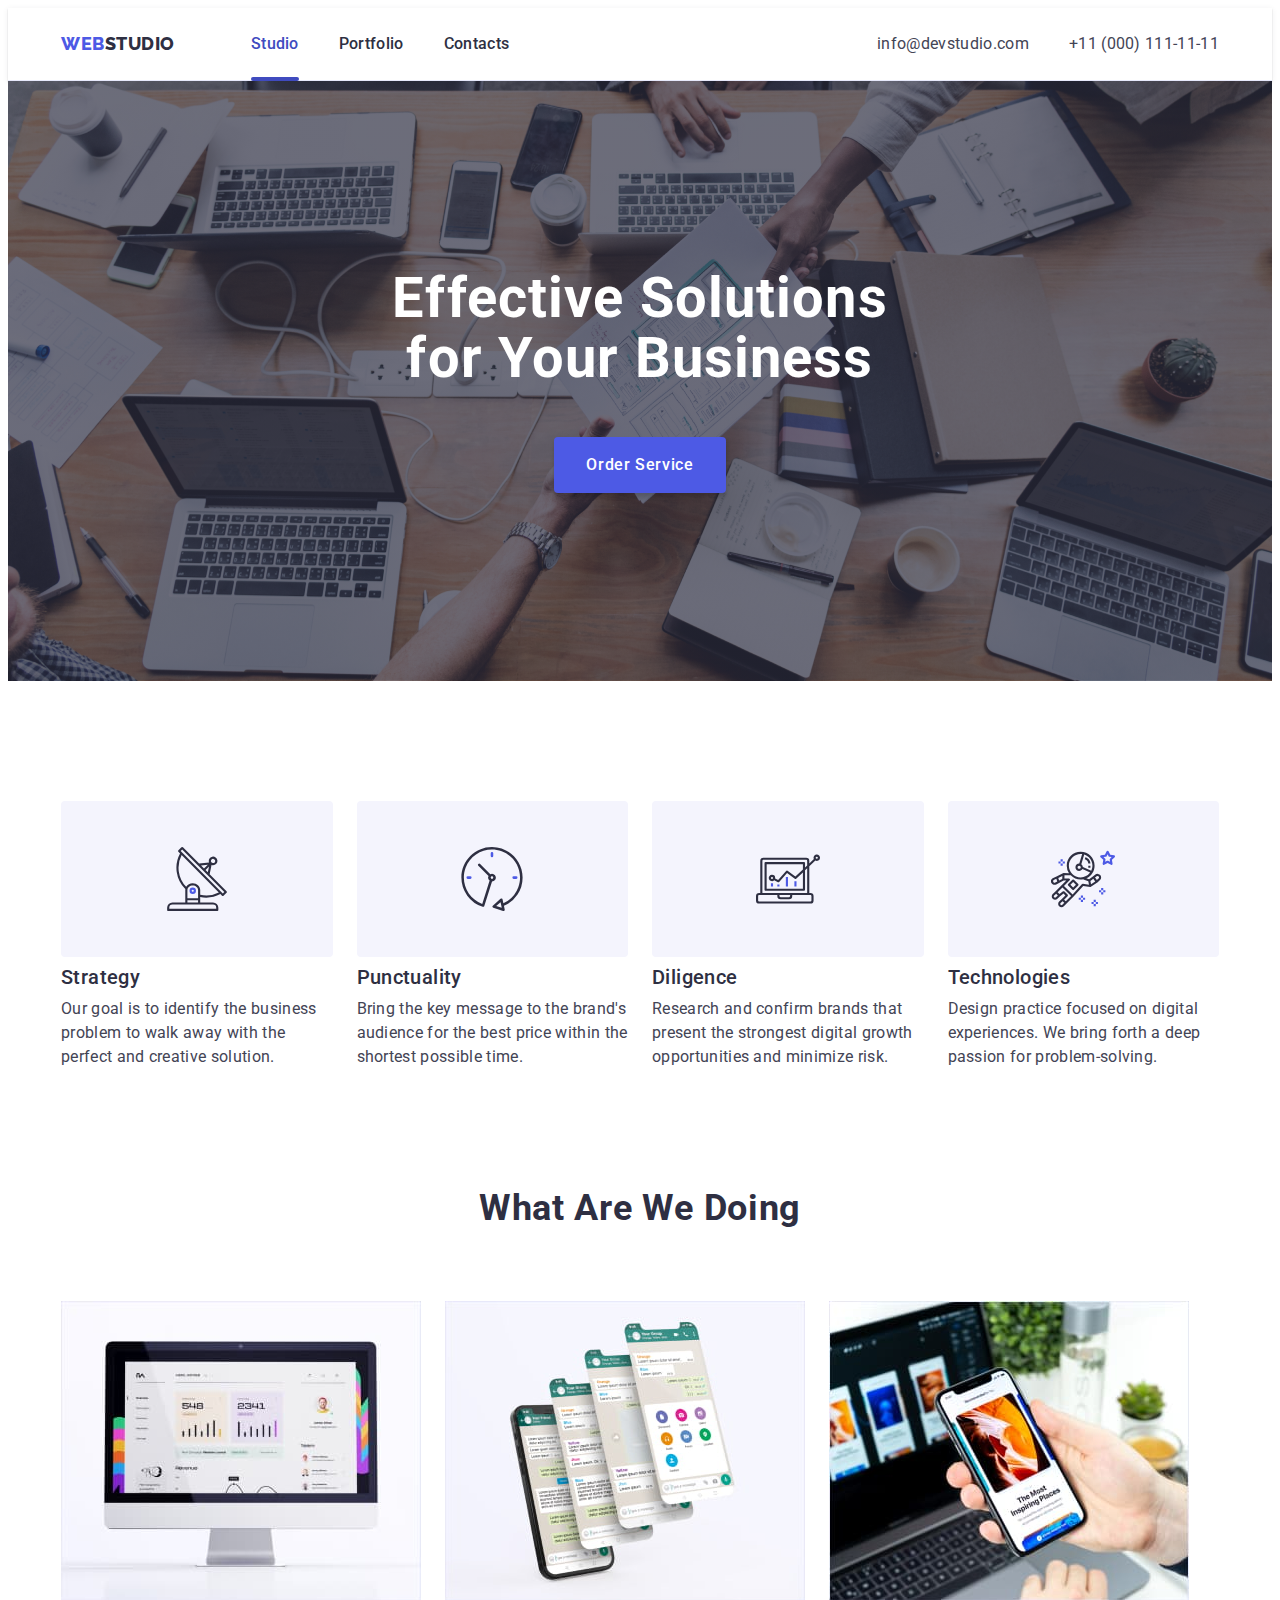
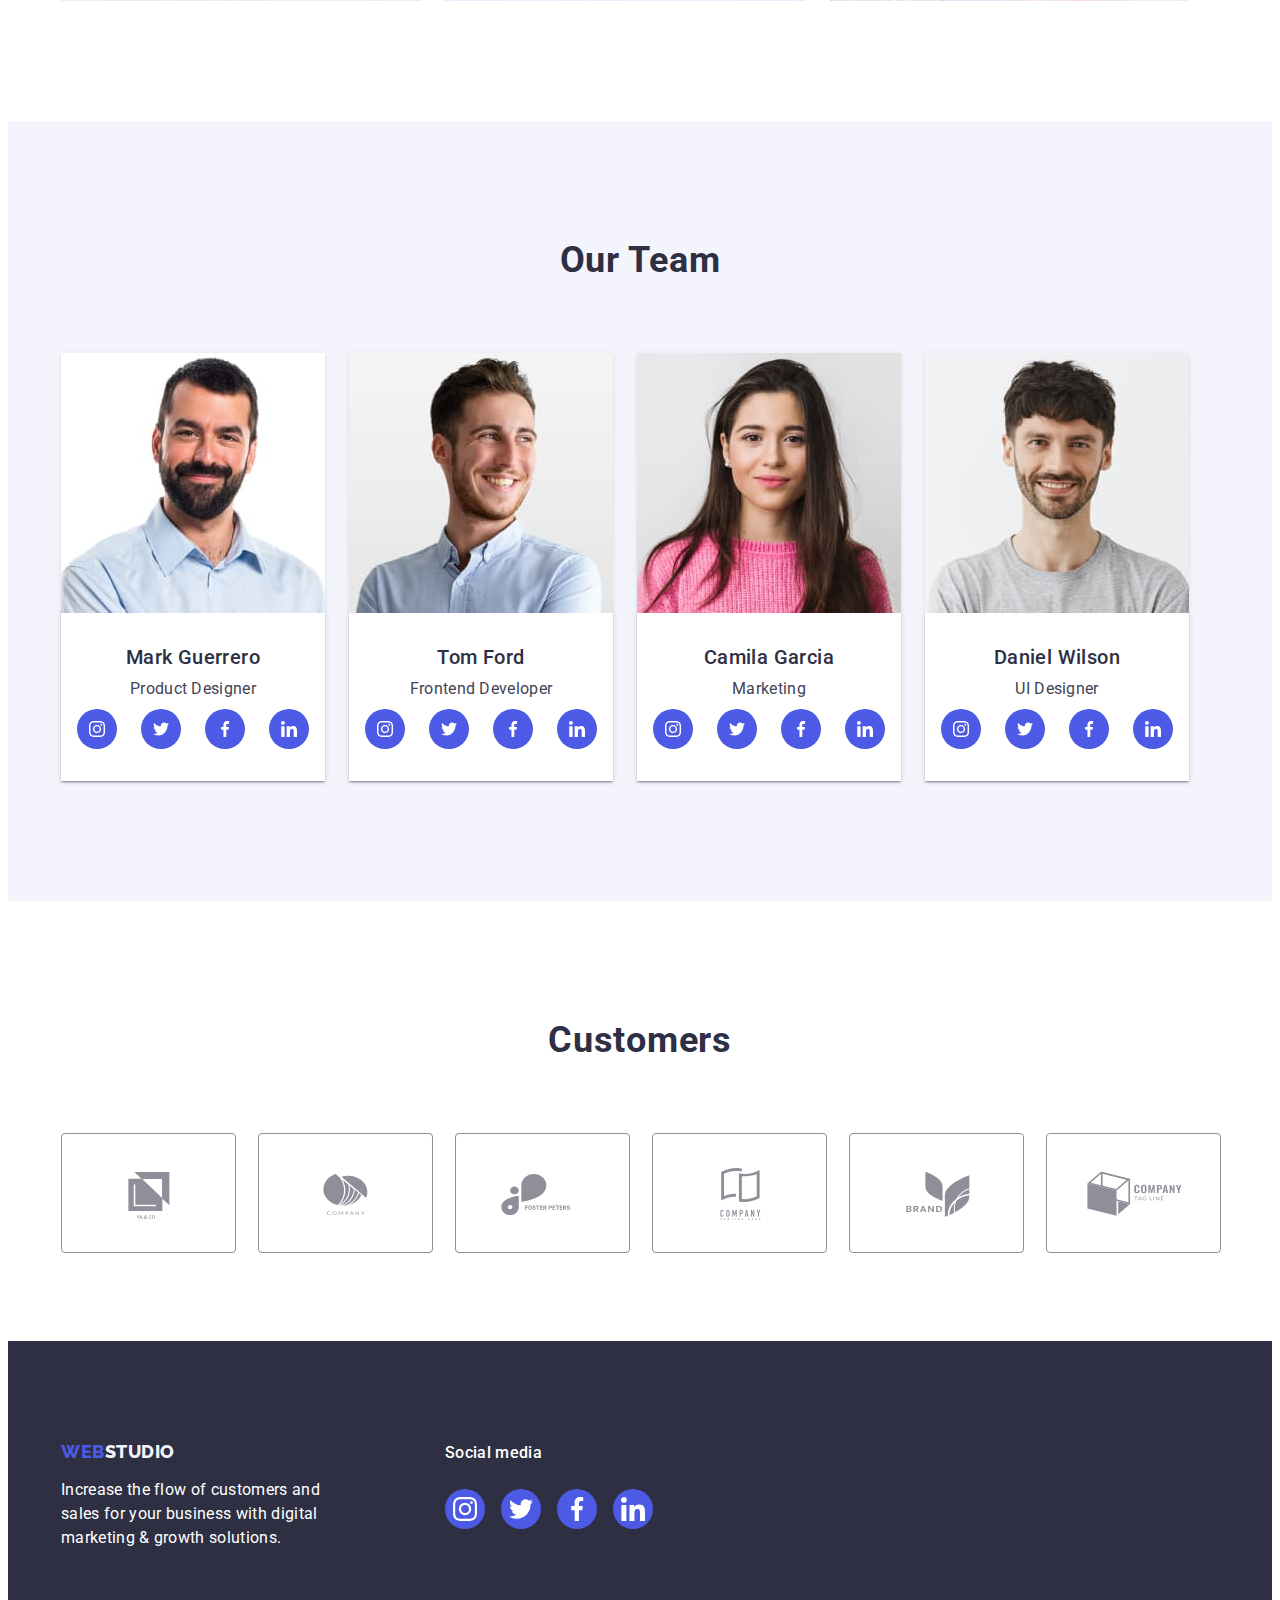
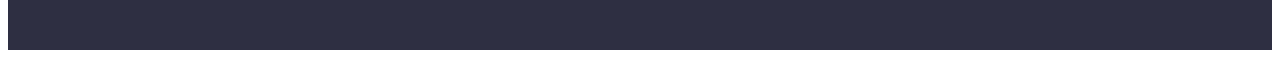
==== commit f2301088: "mark up and style/4" ====
--- a/index.html
+++ b/index.html
@@ -50,15 +50,6 @@
           Order Service
         </button>
       </div>
-      <div class="backdrop is-hidden" data-modal>
-        <div class="modal">
-          <button class="modal-btn" type="button" data-modal-close>
-            <svg class="social-icon" width="8" height="8">
-              <use href="./images/icons.svg#icon-close-black"></use>
-            </svg>
-          </button>
-        </div>
-      </div>
     </section>
     <section id="studio" class="studio section">
       <div class="container">
@@ -380,6 +371,15 @@
       </div>
     </div>
   </footer>
+  <div class="backdrop is-hidden" data-modal>
+    <div class="modal">
+      <button class="modal-btn" type="button" data-modal-close>
+        <svg class="social-icon" width="8" height="8">
+          <use href="./images/icons.svg#icon-close-black"></use>
+        </svg>
+      </button>
+    </div>
+  </div>
   <script src="./js/modal.js"></script>
 </body>
 
--- a/css/styles.css
+++ b/css/styles.css
@@ -200,8 +200,8 @@
     border-radius: 2px;
     height: 4px;
     width: 100%;
-    bottom: 0;
     left: 0;
+    bottom: -1px;
     transition: background-color 250ms cubic-bezier(0.4, 0, 0.2, 1);
     -webkit-transition: background-color 250ms cubic-bezier(0.4, 0, 0.2, 1);
     -moz-transition: background-color 250ms cubic-bezier(0.4, 0, 0.2, 1);
@@ -553,13 +553,14 @@
     border: 1px solid #8E8F99;
     display: flex;
     justify-content: center;
+    align-items: center;
     padding: 15px 0;
     color: #8E8F99;
-    transition: border 250ms ease, color 25ms ease;
-    -webkit-transition: border 250ms ease, color 25ms ease;
-    -moz-transition: border 250ms ease, color 25ms ease;
-    -ms-transition: border 250ms ease, color 25ms ease;
-    -o-transition: border 250ms ease, color 25ms ease;
+    transition: border 250ms cubic-bezier(0.4, 0, 0.2, 1), color 25ms cubic-bezier(0.4, 0, 0.2, 1);
+    -webkit-transition: border 250ms cubic-bezier(0.4, 0, 0.2, 1), color 25ms cubic-bezier(0.4, 0, 0.2, 1);
+    -moz-transition: border 250ms cubic-bezier(0.4, 0, 0.2, 1), color 25ms cubic-bezier(0.4, 0, 0.2, 1);
+    -ms-transition: border 250ms cubic-bezier(0.4, 0, 0.2, 1), color 25ms cubic-bezier(0.4, 0, 0.2, 1);
+    -o-transition: border 250ms cubic-bezier(0.4, 0, 0.2, 1), color 25ms cubic-bezier(0.4, 0, 0.2, 1);
 }
 
 .customers-link svg {
@@ -599,11 +600,11 @@
     border-radius: 4px;
     padding: 12px 24px;
     border: 1px solid var(--third-ligth-color);
-    transition: background-color 250ms, color 250ms, border 250ms, box-shadow 250ms, cubic-bezier(0.4, 0, 0.2, 1);
-    -webkit-transition: background-color 250ms, color 250ms, border 250ms, box-shadow 250ms, cubic-bezier(0.4, 0, 0.2, 1);
-    -moz-transition: background-color 250ms, color 250ms, border 250ms, box-shadow 250ms, cubic-bezier(0.4, 0, 0.2, 1);
-    -ms-transition: background-color 250ms, color 250ms, border 250ms, box-shadow 250ms, cubic-bezier(0.4, 0, 0.2, 1);
-    -o-transition: background-color 250ms, color 250ms, border 250ms, box-shadow 250ms, cubic-bezier(0.4, 0, 0.2, 1);
+    transition: background-color 250ms, color 250ms cubic-bezier(0.4, 0, 0.2, 1), border 250ms cubic-bezier(0.4, 0, 0.2, 1), box-shadow 250ms, cubic-bezier(0.4, 0, 0.2, 1);
+    -webkit-transition: background-color 250ms, color 250ms cubic-bezier(0.4, 0, 0.2, 1), border 250ms cubic-bezier(0.4, 0, 0.2, 1), box-shadow 250ms, cubic-bezier(0.4, 0, 0.2, 1);
+    -moz-transition: background-color 250ms, color 250ms cubic-bezier(0.4, 0, 0.2, 1), border 250ms cubic-bezier(0.4, 0, 0.2, 1), box-shadow 250ms, cubic-bezier(0.4, 0, 0.2, 1);
+    -ms-transition: background-color 250ms, color 250ms cubic-bezier(0.4, 0, 0.2, 1), border 250ms cubic-bezier(0.4, 0, 0.2, 1), box-shadow 250ms, cubic-bezier(0.4, 0, 0.2, 1);
+    -o-transition: background-color 250ms, color 250ms cubic-bezier(0.4, 0, 0.2, 1), border 250ms cubic-bezier(0.4, 0, 0.2, 1), box-shadow 250ms, cubic-bezier(0.4, 0, 0.2, 1);
 }
 
 .filter-button:hover,
@@ -627,16 +628,16 @@
 
 .portfolio-page-item {
     width: calc((100% - 24px * 2) / 3);
+}
+
+.portfolio-page-item .link {
+    display: block;
     transition: box-shadow 250ms cubic-bezier(0.4, 0, 0.2, 1);
     -webkit-transition: box-shadow 250ms cubic-bezier(0.4, 0, 0.2, 1);
     -moz-transition: box-shadow 250ms cubic-bezier(0.4, 0, 0.2, 1);
     -ms-transition: box-shadow 250ms cubic-bezier(0.4, 0, 0.2, 1);
     -o-transition: box-shadow 250ms cubic-bezier(0.4, 0, 0.2, 1);
     transition-timing-function: cubic-bezier(0.4, 0, 0.2, 1);
-}
-
-.portfolio-page-item .link {
-    display: block;
 }
 
 .portfolio-page-item-info {
